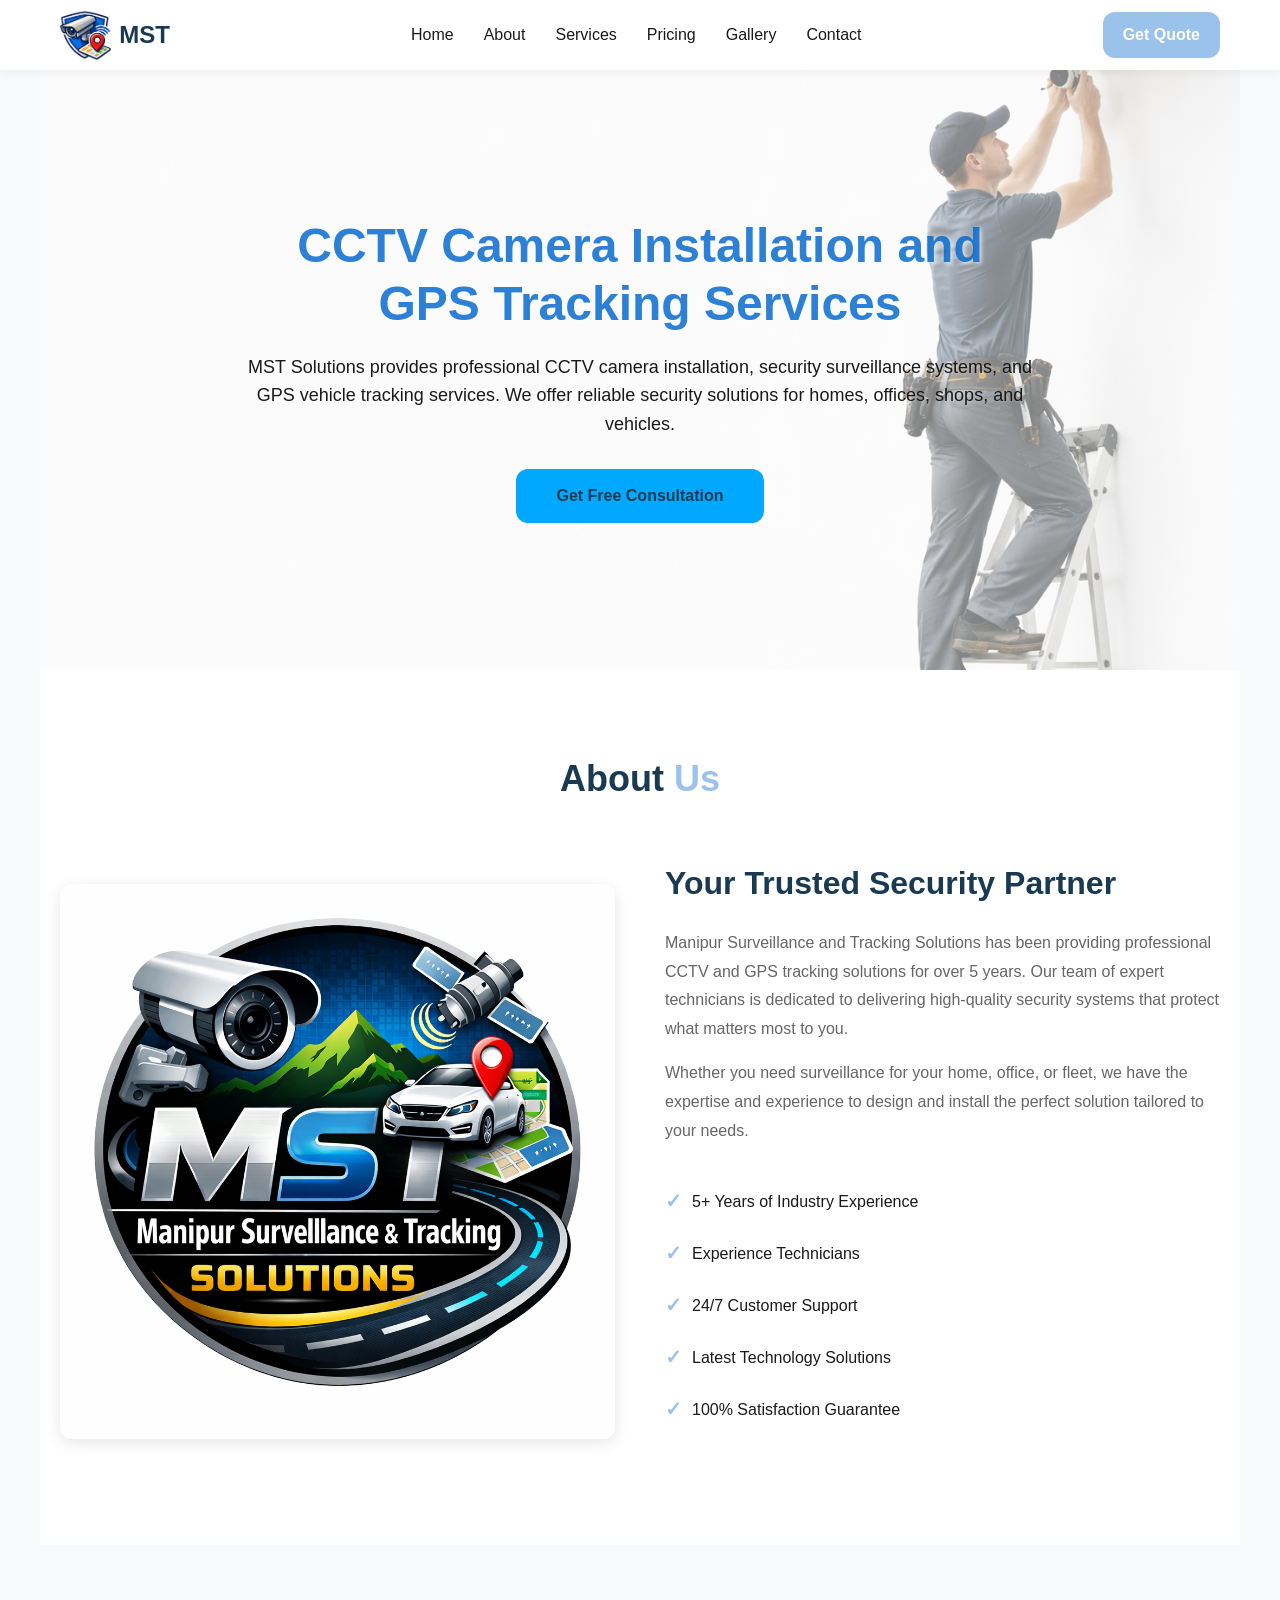
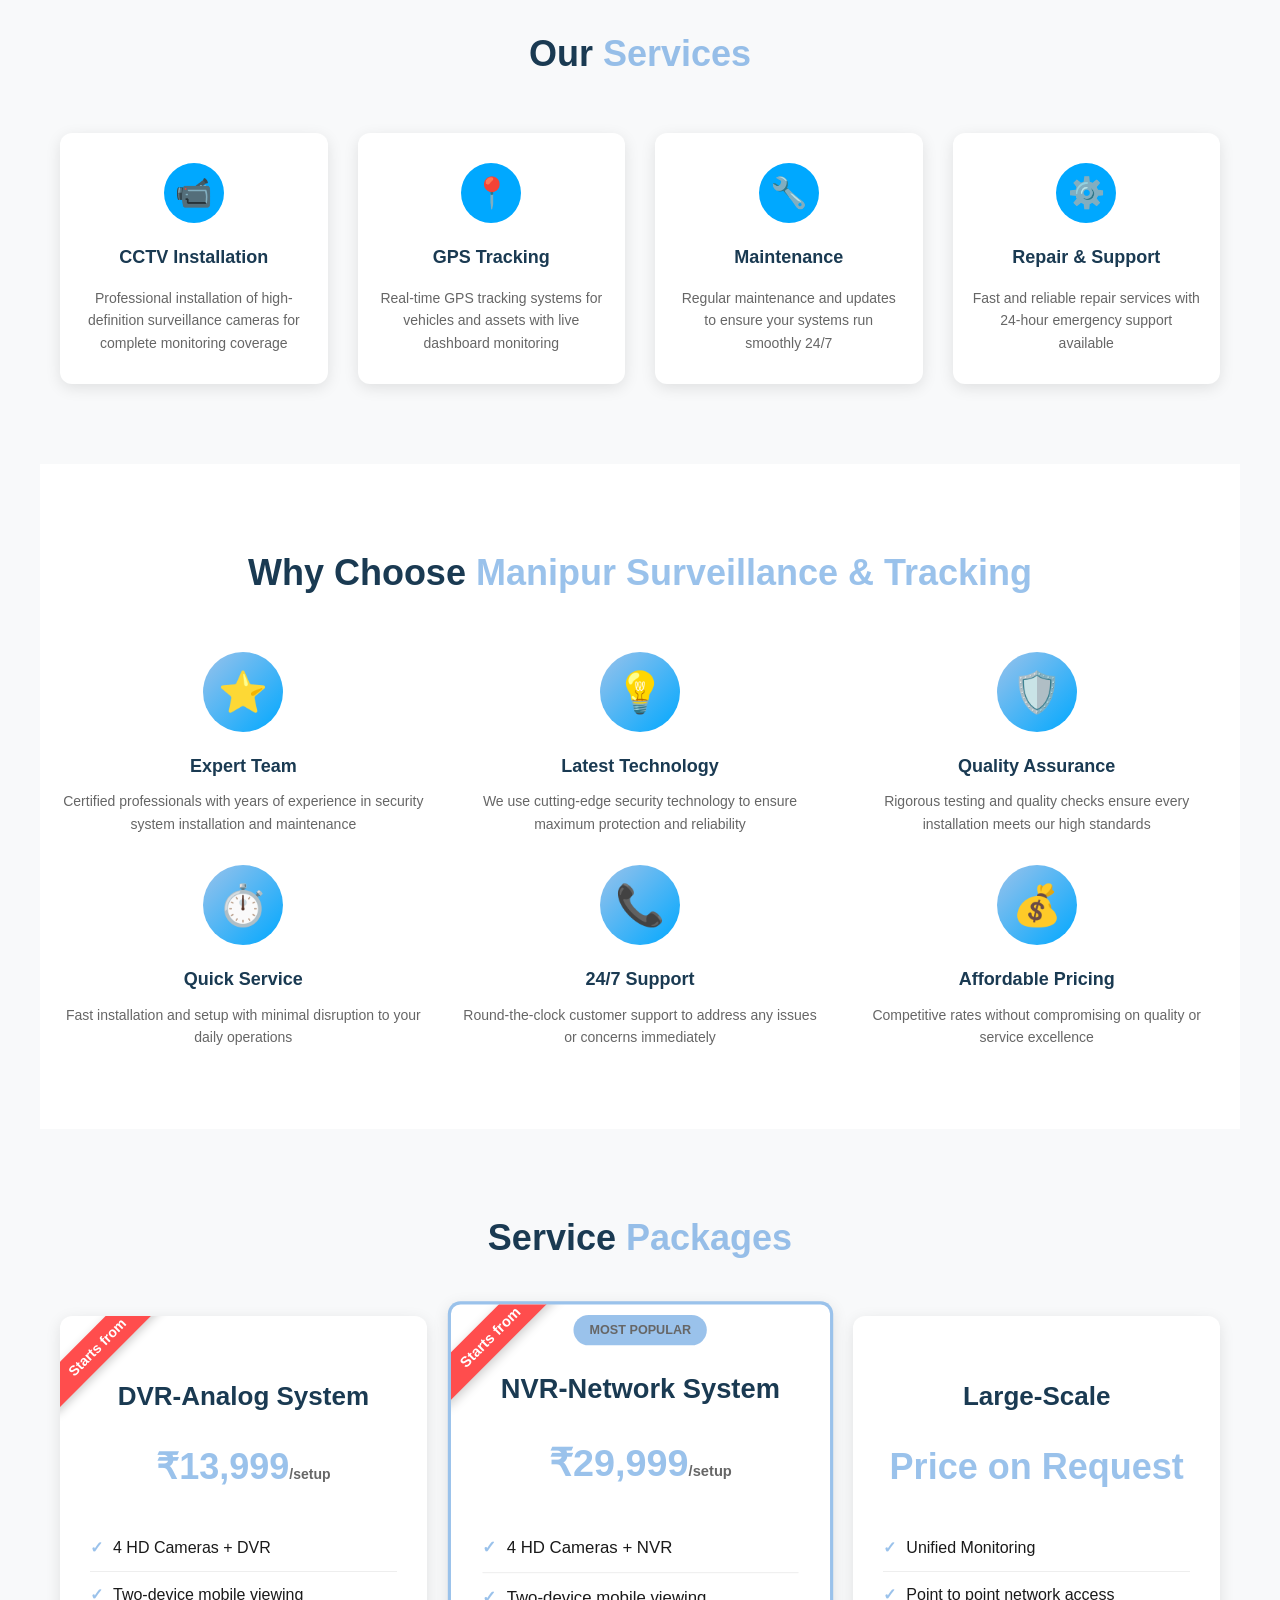
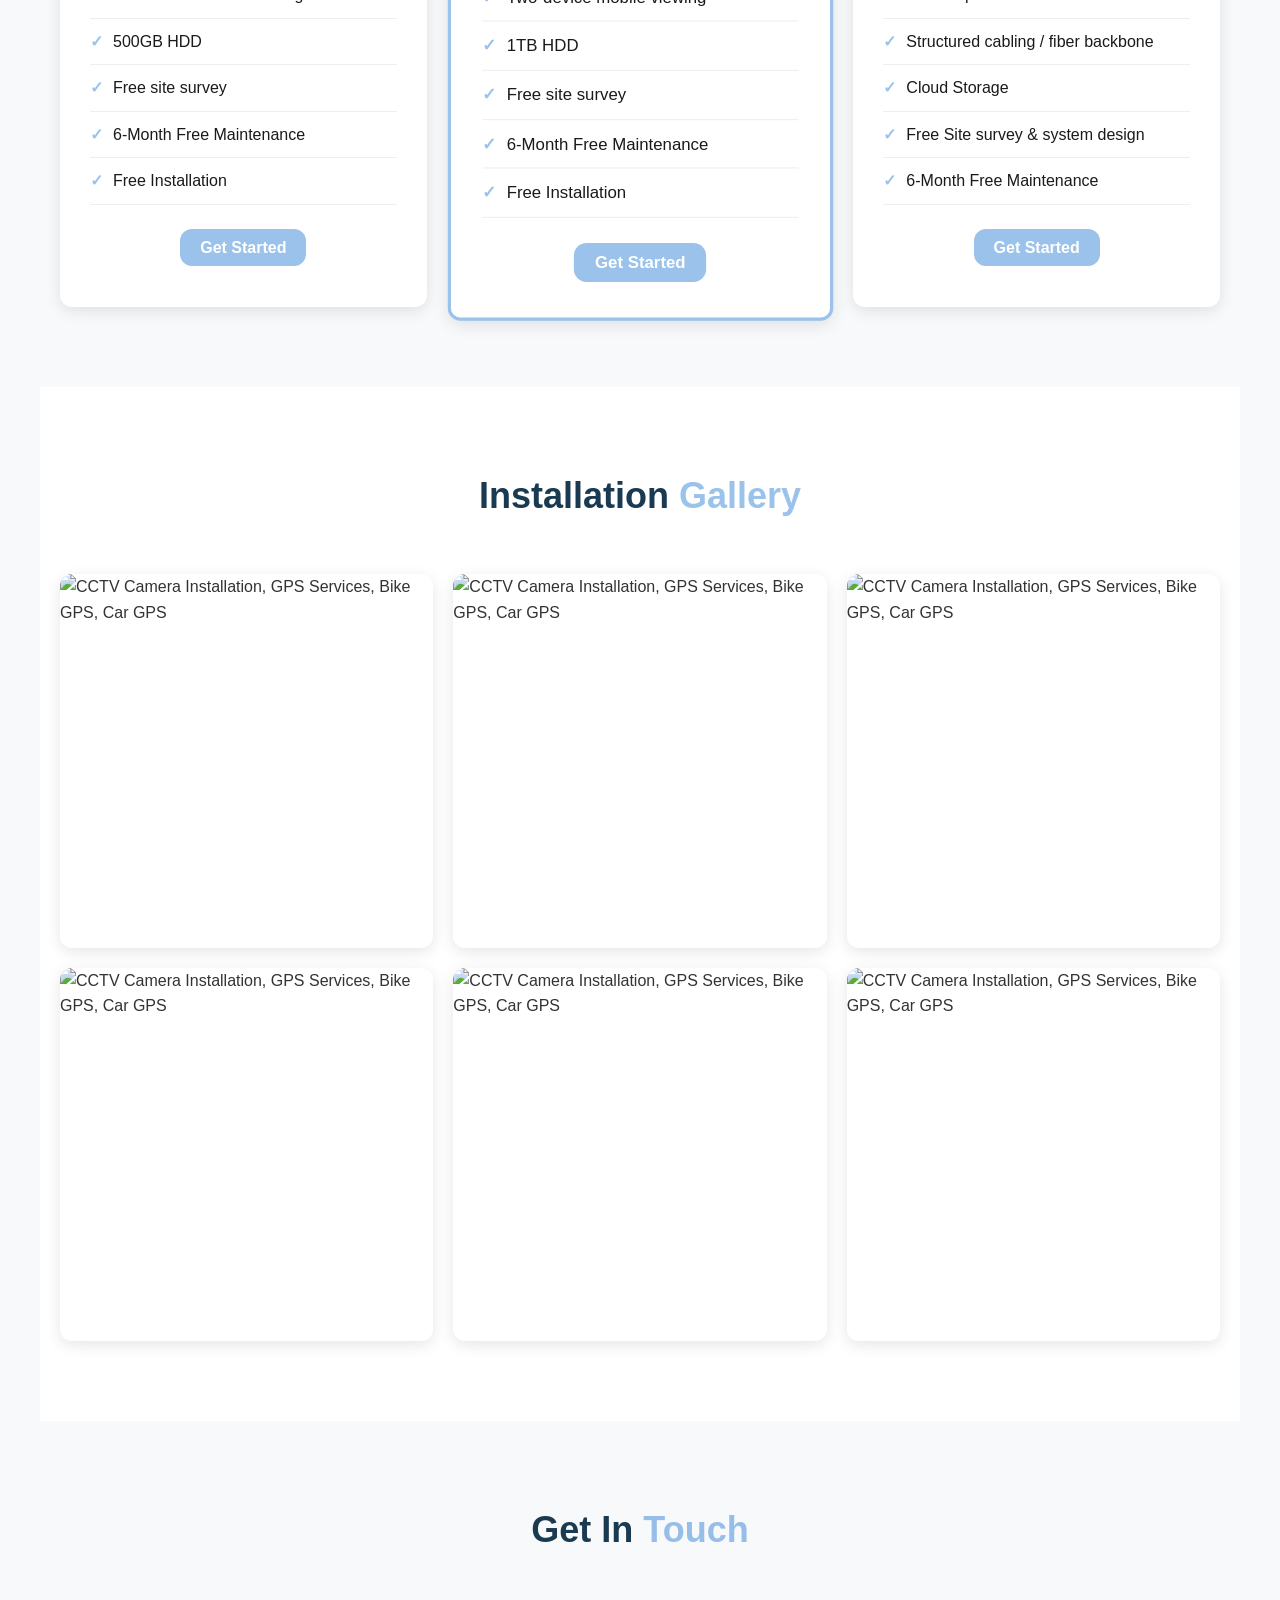
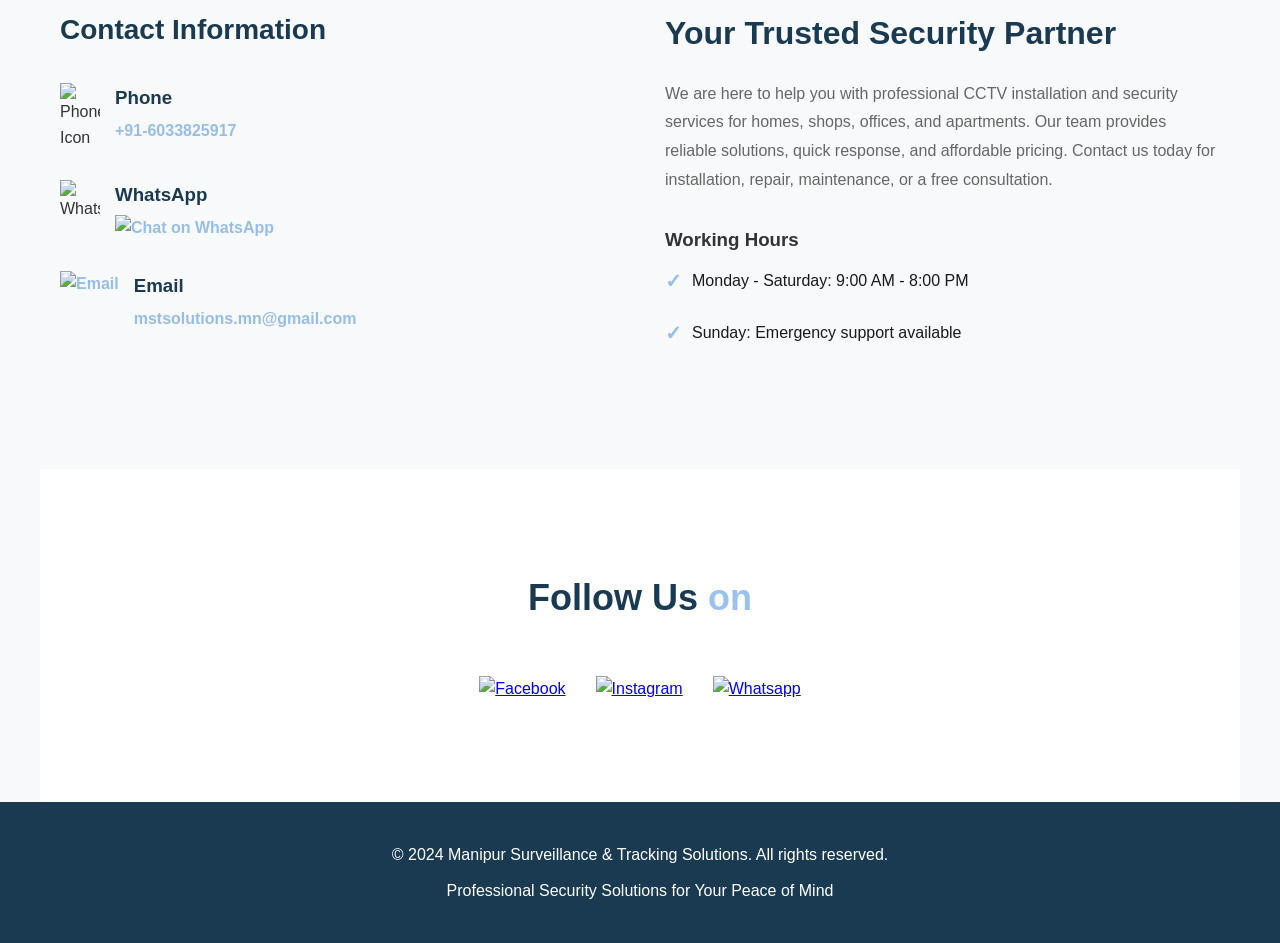
==== index.html @ 267d7fcc "Update index.html" ====
<!DOCTYPE html>
<html lang="en">
<head>
  <meta charset="UTF-8">
  <meta name="viewport" content="width=device-width, initial-scale=1.0">
  <title>Manipur Surveillance & Tracking Solution in Manipur | MST Solutions in Manipur </title>
  <link rel="icon" type="image/png" href="images/icon.png">
  <meta name="description" content=" Manipur Surveillance & Tracking Solutions provides professional CCTV camera installation and GPS tracking system services for homes and businesses in Imphal, Manipur. Fast and affordable IT support">
  <meta name="keywords" content="CCTV installation in Imphal, Manipur, GPS tracker installation in Imphal, Manipur, security systems, surveillance, Manipur CCTV, Manipur GPS, Security solutions in Manipur, Home security in Manipur">
  <meta name="google-site-verification" content="tpz3jNywgcL2aHV97crWifQn6H3HKtGdB_2KCPZnwrM" />
  <link rel="stylesheet" href="css/styles.css">
</head>
<body>

  <!-- HEADER & NAVIGATION -->
  <header>
    <nav>
      <a href="#hero" class="logo">
        <img src="images/icon.png" alt="CCTV Security Icon" class="title-icon">
        MST
      </a>
      <ul class="nav-links" id="navLinks">
        <li><a href="#hero">Home</a></li>
        <li><a href="#about">About</a></li>
        <li><a href="#services">Services</a></li>
        <li><a href="#pricing">Pricing</a></li>
        <li><a href="#gallery">Gallery</a></li>
        <li><a href="#contact">Contact</a></li>       
      </ul>
      <a href="#contact" class="cta-button">Get Quote</a>
      <div class="hamburger" id="hamburger">
        <span></span>
        <span></span>
        <span></span>
      </div>
    </nav>
  </header>

  <!-- HERO SECTION -->
  <section id="hero">
    <div class="hero-content">
      <h1>CCTV Camera Installation and GPS Tracking Services</h1>
      <p>MST Solutions provides professional CCTV camera installation,
security surveillance systems, and GPS vehicle tracking services.
We offer reliable security solutions for homes, offices, shops,
and vehicles.</p>
      <div class="hero-buttons">
        <a href="#contact" class="btn-primary">Get Free Consultation</a>
      </div>
    </div>
  </section>

  <!-- ABOUT SECTION -->
  <section id="about">
    <h2 class="section-title">About <span>Us</span></h2>
    <div class="about-grid">
      <img src="images/about.png" alt="CCTV Installation | GPS services">
      <div class="about-text">
        <h2>Your Trusted Security Partner</h2>
        <p>Manipur Surveillance and Tracking Solutions has been providing professional CCTV and GPS tracking solutions for over 5 years. Our team of expert technicians is dedicated to delivering high-quality security systems that protect what matters most to you.</p>
        <p>Whether you need surveillance for your home, office, or fleet, we have the expertise and experience to design and install the perfect solution tailored to your needs.</p>
        <ul class="about-list">
          <li>5+ Years of Industry Experience</li>
          <li>Experience Technicians</li>
          <li>24/7 Customer Support</li>
          <li>Latest Technology Solutions</li>
          <li>100% Satisfaction Guarantee</li>
        </ul>
      </div>
    </div>
  </section>

  <!-- SERVICES SECTION -->
  <section id="services">
    <h2 class="section-title">Our <span>Services</span></h2>
    <div class="services-grid">
      <div class="service-card fade-in">
        <div class="service-icon">📹</div>
        <h3>CCTV Installation</h3>
        <p>Professional installation of high-definition surveillance cameras for complete monitoring coverage</p>
      </div>
      <div class="service-card fade-in">
        <div class="service-icon">📍</div>
        <h3>GPS Tracking</h3>
        <p>Real-time GPS tracking systems for vehicles and assets with live dashboard monitoring</p>
      </div>
      <div class="service-card fade-in">
        <div class="service-icon">🔧</div>
        <h3>Maintenance</h3>
        <p>Regular maintenance and updates to ensure your systems run smoothly 24/7</p>
      </div>
      <div class="service-card fade-in">
        <div class="service-icon">⚙️</div>
        <h3>Repair & Support</h3>
        <p>Fast and reliable repair services with 24-hour emergency support available</p>
      </div>
    </div>
  </section>

  <!-- WHY CHOOSE US SECTION -->
  <section id="why-choose">
    <h2 class="section-title">Why Choose <span>Manipur Surveillance & Tracking</span></h2>
    <div class="features-grid">
      <div class="feature-item">
        <div class="feature-icon">⭐</div>
        <h3>Expert Team</h3>
        <p>Certified professionals with years of experience in security system installation and maintenance</p>
      </div>
      <div class="feature-item">
        <div class="feature-icon">💡</div>
        <h3>Latest Technology</h3>
        <p>We use cutting-edge security technology to ensure maximum protection and reliability</p>
      </div>
      <div class="feature-item">
        <div class="feature-icon">🛡️</div>
        <h3>Quality Assurance</h3>
        <p>Rigorous testing and quality checks ensure every installation meets our high standards</p>
      </div>
      <div class="feature-item">
        <div class="feature-icon">⏱️</div>
        <h3>Quick Service</h3>
        <p>Fast installation and setup with minimal disruption to your daily operations</p>
      </div>
      <div class="feature-item">
        <div class="feature-icon">📞</div>
        <h3>24/7 Support</h3>
        <p>Round-the-clock customer support to address any issues or concerns immediately</p>
      </div>
      <div class="feature-item">
        <div class="feature-icon">💰</div>
        <h3>Affordable Pricing</h3>
        <p>Competitive rates without compromising on quality or service excellence</p>
      </div>
    </div>
  </section>

  <!-- PRICING SECTION -->
  <section id="pricing">
    <h2 class="section-title">Service <span>Packages</span></h2>
    <div class="pricing-grid">
      
      <div class="pricing-card">
        <div class="pricing-ribbon">Starts from</div>
        <h3>DVR-Analog System</h3>
        <div class="price">₹13,999<small>/setup</small></div>
        <ul class="pricing-features">
          <li>4 HD Cameras + DVR</li>
          <li>Two-device mobile viewing</li>         
          <li>500GB HDD</li>
          <li>Free site survey</li>
          <li>6-Month Free Maintenance</li>
          <li>Free Installation</li>
        </ul>
        <a href="#contact" class="cta-button">Get Started</a>
      </div>
      <div class="pricing-card featured">
        <div class="pricing-ribbon">Starts from</div>
        <div class="pricing-badge">MOST POPULAR</div>
        <h3>NVR-Network System</h3>        
        <div class="price">₹29,999<small>/setup</small></div>
        <ul class="pricing-features">
          <li>4 HD Cameras + NVR</li>
          <li>Two-device mobile viewing</li>
          <!-- <li>Audio supported</li> -->
          <li>1TB HDD</li>
          <li>Free site survey</li>
          <li>6-Month Free Maintenance</li>
          <li>Free Installation</li>
        </ul>
        <a href="#contact" class="cta-button">Get Started</a>
      </div>
      <div class="pricing-card">
        <h3>Large-Scale</h3>
        <div class="price">Price on Request</div>
        <ul class="pricing-features">
          <li>Unified Monitoring</li>
          <li>Point to point network access</li>
          <li>Structured cabling / fiber backbone</li>
          <li>Cloud Storage</li>
          <li>Free Site survey & system design</li>
          <li>6-Month Free Maintenance</li>
        </ul>
        <a href="#contact" class="cta-button">Get Started</a>
      </div>
    </div>
  </section>

  <!-- GALLERY SECTION -->
   <section id="gallery">
  <h2 class="section-title">Installation <span>Gallery</span></h2>

  <div class="gallery-grid" id="galleryGrid"></div>

</section>

  <!-- <section id="gallery">
    <h2 class="section-title">Installation <span>Gallery</span></h2>
    <div class="gallery-grid">
      <div class="gallery-item">
        <img id="randomImage" alt="CCTV Installation">
        <div class="gallery-overlay">CCTV Setup</div>
      </div> -->

      <!-- <div class="gallery-item">
        <img src="https://drive.google.com/thumbnail?id=1pG8QChhxIkMUXYF3ZOSVx7C3EWxMxW1d&sz=w1000" alt="CCTV Installation">
        <div class="gallery-overlay">CCTV Setup</div>
      </div> -->
       <!-- <div class="gallery-item">
        <img src="https://images.unsplash.com/photo-1488149274405-c8bb046ae2ad?w=400&h=400&fit=crop" alt="Professional Installation">
        <div class="gallery-overlay">Professional Service</div>
      </div>
      <div class="gallery-item">
        <img src="https://images.unsplash.com/photo-1517694712202-14dd9538aa97?w=400&h=400&fit=crop" alt="GPS Tracking">
        <div class="gallery-overlay">GPS Tracking</div>
      </div>
      <div class="gallery-item">
        <img src="https://images.unsplash.com/photo-1550258987-920a2eae7d1f?w=400&h=400&fit=crop" alt="Camera Installation">
        <div class="gallery-overlay">Camera Install</div>
      </div>
      <div class="gallery-item">
        <img src="https://images.unsplash.com/photo-1497215842964-e6b87f3f33fa?w=400&h=400&fit=crop" alt="Control Room">
        <div class="gallery-overlay">Monitoring Center</div>
      </div>
      <div class="gallery-item">
        <img src="https://images.unsplash.com/photo-1519389950473-47ba0277781c?w=400&h=400&fit=crop" alt="Technical Support">
        <div class="gallery-overlay">Technical Support</div>
      </div> -->
    </div>
  </section>

  <!-- CONTACT SECTION -->
  <section id="contact">
    <h2 class="section-title">Get In <span>Touch</span></h2>
    <div class="contact-container">
      <div class="contact-info">
        <h2>Contact Information</h2>
        
        <div class="contact-method">
          <!-- <div class="contact-icon"></div> -->
          <img src="https://cdn-icons-png.flaticon.com/512/597/597177.png" alt="Phone Icon" width="40">
          <div>
            <h3>Phone</h3>
            <a href="tel:+919612913460">+91-6033825917</a>
          </div>
        </div>

        <div class="contact-method">
          <img src="https://cdn-icons-png.flaticon.com/512/733/733585.png" 
       alt="WhatsApp" width="40">
          <div>
            <h3>WhatsApp</h3>
            <a href="https://wa.me/916033825917" target="_blank">
            <img src="https://api.qrserver.com/v1/create-qr-code/?size=100x100&data=https://wa.me/916033825917" 
                 alt="Chat on WhatsApp"> 
          </a>
        </div>
        </div>

        <div class="contact-method">
          <a href="mailto:mstsolutions.mn@gmail.com"><img src="https://cdn-icons-png.flaticon.com/512/561/561188.png" 
       alt="Email" width="40"></a>
          <div>
            <h3>Email</h3>
            <a href="mailto:mstsolutions.mn@gmail.com">mstsolutions.mn@gmail.com</a>
          </div>
        </div> 
      </div>
      <div class="about-text">
        <h2>Your Trusted Security Partner</h2>
        <p> We are here to help you with professional CCTV installation and security services for homes, shops, offices, and apartments. Our team provides reliable solutions, quick response, and affordable pricing.
      Contact us today for installation, repair, maintenance, or a free consultation.</p>
        <ul class="about-list"> <h3>Working Hours</h3>
          <li>Monday - Saturday: 9:00 AM - 8:00 PM</li>
          <li>Sunday: Emergency support available</li>
        </ul>
      </div>
    </div> 
  </section>
  <section id="social" >
    <h2 class="section-title">Follow Us <span>on</span></h2>
    <div class="social-links">
      <a href="https://www.facebook.com/profile.php?id=61588408703294" target="_blank"><img src="https://cdn-icons-png.flaticon.com/512/733/733547.png" alt="Facebook" width="40"></a>
      <a href="https://www.instagram.com/yourprofile" target="_blank"><img src="https://cdn-icons-png.flaticon.com/512/733/733558.png" alt="Instagram" width="40"></a>
      <a href="https://chat.whatsapp.com/L3zt3J16qDAChy1rPGByoe" target="_blank"><img src="https://cdn-icons-png.flaticon.com/512/733/733585.png" alt="Whatsapp" width="40"></a>
      
    </div>
  </section>

  <!-- MOBILE CTA BUTTONS -->
  <div class="mobile-cta">
    <a href="tel:+919612913460" class="call-btn"><img src="https://cdn-icons-png.flaticon.com/512/597/597177.png
"alt="Call" width="40"></a>
    <a href="https://wa.me/919612913460?text=Hello%20SecureTech" target="_blank" class="whatsapp-btn"><img src="https://cdn-icons-png.flaticon.com/512/733/733585.png" 
       alt="WhatsApp" width="40"></a>
  </div>

  <!-- FOOTER -->
  <footer>
    <p>&copy; 2024 Manipur Surveillance & Tracking Solutions. All rights reserved.</p>
    <p>Professional Security Solutions for Your Peace of Mind</p>
  </footer>

  <!-- JAVASCRIPT -->
  <script src="js/script.js"></script>

</body>
</html>
---- css/styles.css ----
* {
      margin: 0;
      padding: 0;
      box-sizing: border-box;
    }

    html {
      scroll-behavior: smooth;
    }

    body {
      font-family: 'Segoe UI', Tahoma, Geneva, Verdana, sans-serif;
      line-height: 1.6;
      color: #333;
      background-color: #f8f9fa;
    }

    :root {
      --primary-color: #1a3a52;
      --secondary-color: #0066cc65;
      --accent-color: #00a8ff;
      --text-dark: #1a1a1a;
      --text-light: #666;
      --bg-light: #f8f9fa;
      --bg-white: #ffffff;
      --border-radius: 12px;
      --box-shadow: 0 4px 15px rgba(0, 0, 0, 0.1);
      --box-shadow-hover: 0 8px 25px rgba(0, 102, 204, 0.15);
    }

    /* HEADER & NAVIGATION */
    header {
      background-color: var(--bg-white);
      box-shadow: 0 2px 10px rgba(0, 0, 0, 0.05);
      position: sticky;
      top: 0;
      z-index: 1000;
    }

    nav {
      max-width: 1200px;
      margin: 0 auto;
      padding: 0 20px;
      display: flex;
      justify-content: space-between;
      align-items: center;
      height: 70px;
    }

    .logo {
      font-size: 24px;
      font-weight: bold;
      color: var(--primary-color);
      text-decoration: none;
      display: flex;
      align-items: center;
      gap: 8px;
    }

    .logo svg {
      width: 30px;
      height: 30px;
      fill: var(--secondary-color);
    }

    .nav-links {
      display: flex;
      list-style: none;
      gap: 30px;
    }

    .nav-links a {
      text-decoration: none;
      color: var(--text-dark);
      font-weight: 500;
      transition: color 0.3s ease;
    }

    .nav-links a:hover {
      color: var(--secondary-color);
    }

    .hamburger {
      display: none;
      flex-direction: column;
      cursor: pointer;
      gap: 6px;
    }

    .hamburger span {
      width: 25px;
      height: 3px;
      background-color: var(--primary-color);
      border-radius: 2px;
      transition: all 0.3s ease;
    }

    .hamburger.active span:nth-child(1) {
      transform: rotate(45deg) translate(10px, 10px);
    }

    .hamburger.active span:nth-child(2) {
      opacity: 0;
    }

    .hamburger.active span:nth-child(3) {
      transform: rotate(-45deg) translate(8px, -8px);
    }

    .cta-button {
      background-color: var(--secondary-color);
      color: white;
      padding: 10px 20px;
      border-radius: var(--border-radius);
      text-decoration: none;
      font-weight: 600;
      transition: background-color 0.3s ease;
      border: none;
      cursor: pointer;
    }

    .cta-button:hover {
      background-color: #0052a3;
    }

    /* RESPONSIVE NAV */
    @media (max-width: 768px) {
      .hamburger {
        display: flex;
      }

      .nav-links {
        display: none;
        position: absolute;
        top: 70px;
        left: 0;
        right: 0;
        flex-direction: column;
        background-color: var(--bg-white);
        padding: 20px;
        gap: 15px;
        box-shadow: var(--box-shadow);
      }

      .nav-links.active {
        display: flex;
      }

      .cta-button {
        display: none;
      }
    }

    /* HERO SECTION */
    #hero {
      position: relative; /* so overlay can be absolutely positioned */
      background-image: url('../images/BG5.png');
      background-size: 100% auto;
      background-position: center top;
      background-repeat: no-repeat;
      background-attachment: fixed;
      color: #0fa4af;
      padding: 100px 20px;
      text-align: center;
      min-height: 600px;
      display: flex;
      align-items: center;
      justify-content: center;
      /* apply a full-frame mask (uniform coverage) instead of radial */
      /* mask-image: linear-gradient(to right, rgba(0,0,0,1) 0%, rgba(0,0,0,1) 100%);
      -webkit-mask-image: linear-gradient(to right, rgba(0,0,0,1) 0%, rgba(0,0,0,1) 100%);
      mask-mode: alpha;
      mask-size: 100% 100%; */
      /* -webkit-mask-size: 100% 100%; */
    }

    /* overlay to tint background white */
    #hero::before {
      content: "";
      position: absolute;
      top: 0;
      left: 0;
      right: 0;
      bottom: 0;
      background-color: rgba(255,255,255,0.5); /* semi-transparent white */
      pointer-events: none;
      z-index: 1;
    }

    /* ensure hero content appears above overlay */
    #hero > * {
      position: relative;
      z-index: 2;
    }

    .hero-content {
      max-width: 800px;
      margin: 0 auto;
    }

    .hero-content h1 {
      font-size: 48px;
      margin-bottom: 20px;
      font-weight: 800;
      line-height: 1.2;
      /* color: #0fa4af; */
      /* text-shadow: 1px 1px 3px rgba(0,0,0,0.3); */
      color:  #0066ccd3;;
      text-shadow: 2px 2px 4px rgba(255, 255, 255, 0.7); /* Adds a black shadow */
    }

    .hero-content p {
      font-size: 18px;
      margin-bottom: 30px;
      opacity: 0.95;
      color: #0f0f0f;
      text-shadow: 1px 1px 3px rgba(255, 255, 255, 0.3);
    }

    .hero-buttons {
      display: flex;
      gap: 15px;
      justify-content: center;
      flex-wrap: wrap;
    }

    .btn-primary {
      background-color: var(--accent-color);
      color: var(--primary-color);
      padding: 14px 40px;
      border-radius: var(--border-radius);
      text-decoration: none;
      font-weight: 700;
      border: none;
      cursor: pointer;
      font-size: 16px;
      transition: transform 0.3s ease, box-shadow 0.3s ease;
    }

    .btn-primary:hover {
      transform: translateY(-3px);
      box-shadow: 0 8px 20px rgba(0, 168, 255, 0.3);
    }

    .btn-secondary {
      background-color: transparent;
      color: white;
      padding: 14px 40px;
      border-radius: var(--border-radius);
      text-decoration: none;
      font-weight: 700;
      border: 2px solid white;
      cursor: pointer;
      font-size: 16px;
      transition: all 0.3s ease;
    }

    .btn-secondary:hover {
      background-color: white;
      color: var(--primary-color);
    }

    @media (max-width: 768px) {
      .hero-content h1 {
        font-size: 36px;
      }

      .hero-content p {
        font-size: 16px;
      }

      #hero {
        padding: 60px 20px;
        min-height: 400px;
      }
    }

    /* small phones and very narrow screens */
    @media (max-width: 480px) {
      #hero {
        /* swap to simpler mobile image or solid color */
        background-image: url('../images/BG2.png');
        background-size: cover;
        background-position: center center;
        background-attachment: scroll;
        min-height: 50vh;
      }

      /* optionally reduce overlay opacity on mobile */
      #hero::before {
        background-color: rgba(255,255,255,0.7);
      }

      .hero-content h1 {
        font-size: 28px;
      }

      .hero-content p {
        font-size: 14px;
      }
    }

    /* SECTION STYLES */
    section {
      padding: 80px 20px;
      max-width: 1200px;
      margin: 0 auto;
    }

    .section-title {
      text-align: center;
      font-size: 36px;
      color: var(--primary-color);
      margin-bottom: 50px;
      font-weight: 800;
    }

    .section-title span {
      color: var(--secondary-color);
    }

    /* ABOUT SECTION */
    #about {
      background-color: var(--bg-white);
    }

    .about-grid {
      display: grid;
      grid-template-columns: 1fr 1fr;
      gap: 50px;
      align-items: center;
    }

    .about-grid img {
      width: 100%;
      border-radius: var(--border-radius);
      box-shadow: var(--box-shadow);
    }

    .about-text h2 {
      font-size: 32px;
      color: var(--primary-color);
      margin-bottom: 20px;
    }

    .about-text p {
      color: var(--text-light);
      margin-bottom: 15px;
      line-height: 1.8;
    }

    .about-list {
      list-style: none;
      margin: 30px 0;
    }

    .about-list li {
      padding: 10px 0;
      color: var(--text-dark);
      display: flex;
      align-items: center;
      gap: 10px;
    }

    .about-list li:before {
      content: "✓";
      color: var(--secondary-color);
      font-weight: bold;
      font-size: 20px;
    }

    @media (max-width: 768px) {
      .about-grid {
        grid-template-columns: 1fr;
        gap: 30px;
      }
    }

    /* SERVICES SECTION */
    #services {
      background-color: var(--bg-light);
    }

    .services-grid {
      display: grid;
      grid-template-columns: repeat(4, 1fr);
      gap: 30px;
    }

    .service-card {
      background-color: var(--bg-white);
      padding: 30px 20px;
      border-radius: var(--border-radius);
      text-align: center;
      box-shadow: var(--box-shadow);
      transition: all 0.3s ease;
      cursor: pointer;
    }

    .service-card:hover {
      transform: translateY(-10px);
      box-shadow: var(--box-shadow-hover);
      border-top: 4px solid var(--secondary-color);
    }

    .service-icon {
      width: 60px;
      height: 60px;
      background-color: var(--accent-color);
      border-radius: 50%;
      display: flex;
      align-items: center;
      justify-content: center;
      margin: 0 auto 20px;
      color: white;
      font-size: 30px;
    }

    .service-card h3 {
      color: var(--primary-color);
      margin-bottom: 15px;
      font-size: 18px;
    }

    .service-card p {
      color: var(--text-light);
      font-size: 14px;
    }

    @media (max-width: 1024px) {
      .services-grid {
        grid-template-columns: repeat(2, 1fr);
      }
    }

    @media (max-width: 768px) {
      .services-grid {
        grid-template-columns: 1fr;
      }
    }

    /* WHY CHOOSE US SECTION */
    #why-choose {
      background-color: var(--bg-white);
    }

    .features-grid {
      display: grid;
      grid-template-columns: repeat(3, 1fr);
      gap: 30px;
    }

    .feature-item {
      text-align: center;
    }

    .feature-icon {
      width: 80px;
      height: 80px;
      background: linear-gradient(135deg, var(--secondary-color), var(--accent-color));
      border-radius: 50%;
      display: flex;
      align-items: center;
      justify-content: center;
      margin: 0 auto 20px;
      color: white;
      font-size: 40px;
    }

    .feature-item h3 {
      color: var(--primary-color);
      margin-bottom: 10px;
      font-size: 18px;
    }

    .feature-item p {
      color: var(--text-light);
      font-size: 14px;
      line-height: 1.6;
    }

    @media (max-width: 768px) {
      .features-grid {
        grid-template-columns: 1fr;
      }
    }

    /* PRICING SECTION */
    #pricing {
      background-color: var(--bg-light);
    }

    .pricing-grid {
      display: grid;
      grid-template-columns: repeat(3, 1fr);
      gap: 30px;
    }

    .pricing-card {
      background-color: var(--bg-white);
      padding: 40px 30px;
      border-radius: var(--border-radius);
      box-shadow: var(--box-shadow);
      text-align: center;
      transition: all 0.3s ease;
      position: relative;
      overflow: hidden;
    }
    /* .card{
      width: 260px;
      padding: 30px 20px;
      background: #f5f5f5;
      border-radius: 12px;
      position: relative;
      overflow: hidden;
      text-align: center;
      font-family: Arial, sans-serif;
    } */

    .pricing-ribbon {
      position: absolute;
      top: 15px;
      left: -40px;
      background: #ff4d4d;
      color: #fff;
      padding: 5px 40px;
      font-size: 14px;
      transform: rotate(-45deg);
      font-weight: bold;
      box-shadow: 0 3px 10px rgba(0,0,0,0.2);
    }


    .pricing-card.featured {
      border: 3px solid var(--secondary-color);
      transform: scale(1.05);
    }

    .pricing-card:hover {
      box-shadow: var(--box-shadow-hover);
    }

    .pricing-badge {
      position: absolute;
      top: 10px;
      left: 50%;
      transform: translateX(-50%);
      background-color: var(--secondary-color);
      color: var(--text-light);
      padding: 5px 15px;
      border-radius: 20px;
      font-size: 12px;
      font-weight: bold;
    }

    .pricing-card h3 {
      color: var(--primary-color);
      font-size: 26px;
      margin: 20px 0 10px 0;
    }

    .pricing-card .price {
      font-size: 36px;
      color: var(--secondary-color);
      font-weight: bold;
      margin: 20px 0;
    }

    .pricing-card .price small {
      font-size: 14px;
      color: var(--text-light);
    }

    .pricing-features {
      list-style: none;
      margin: 30px 0;
      text-align: left;
    }

    .pricing-features li {
      padding: 10px 0;
      color: var(--text-dark);
      border-bottom: 1px solid #eee;
      display: flex;
      align-items: center;
      gap: 10px;
    }

    .pricing-features li:before {
      content: "✓";
      color: var(--secondary-color);
      font-weight: bold;
    }

    .pricing-card .cta-button {
      width: 100%;
      margin-top: 20px;
    }

    @media (max-width: 1024px) {
      .pricing-grid {
        grid-template-columns: repeat(2, 1fr);
      }

      .pricing-card.featured {
        transform: scale(1);
      }
    }

    @media (max-width: 768px) {
      .pricing-grid {
        grid-template-columns: 1fr;
      }
    }

    /* GALLERY SECTION */
    #gallery {
      background-color: var(--bg-white);
    }

    .gallery-grid {
      display: grid;
      grid-template-columns: repeat(3, 1fr);
      gap: 20px;
    }

    .gallery-item {
      position: relative;
      overflow: hidden;
      border-radius: var(--border-radius);
      box-shadow: var(--box-shadow);
      aspect-ratio: 1;
    }

    .gallery-item img {
      width: 100%;
      height: 100%;
      object-fit: cover;
      transition: transform 0.3s ease;
    }

    .gallery-item:hover img {
      transform: scale(1.1);
    }

    .gallery-overlay {
      position: absolute;
      top: 0;
      left: 0;
      right: 0;
      bottom: 0;
      /* background-color: rgba(114, 122, 129, 0.8); */
      display: flex;
      align-items: center;
      justify-content: center;
      color: rgba(13, 11, 170, 0.781);
      font-weight: bold;
      opacity: 0;
      transition: opacity 0.3s ease;
    }

    .gallery-item:hover .gallery-overlay {
      opacity: 1;
    }

    @media (max-width: 768px) {
      .gallery-grid {
        grid-template-columns: repeat(2, 1fr);
      }
    }

    /* GEOLOCATION SECTION */
    #geolocation {
      background-color: var(--bg-light);
    }

    .geolocation-container {
      width: 100%;
      border-radius: var(--border-radius);
      overflow: hidden;
      box-shadow: var(--box-shadow);
    }

    /* CONTACT SECTION */
    #contact {
      background-color: var(--bg-light);
    }

    .contact-container {
      display: grid;
      grid-template-columns: 1fr 1fr;
      gap: 50px;
    }

    .contact-info h2 {
      color: var(--primary-color);
      font-size: 28px;
      margin-bottom: 30px;
    }

    .contact-method {
      margin-bottom: 30px;
      display: flex;
      align-items: flex-start;
      gap: 15px;
    }

    .contact-icon {
      width: 50px;
      height: 50px;
      background-color: var(--secondary-color);
      border-radius: 50%;
      display: flex;
      align-items: center;
      justify-content: center;
      color: white;
      font-size: 24px;
      flex-shrink: 0;
    }

    .contact-method h3 {
      color: var(--primary-color);
      margin-bottom: 5px;
    }

    .contact-method a {
      color: var(--secondary-color);
      text-decoration: none;
      font-weight: 600;
      transition: color 0.3s ease;
    }

    .contact-method a:hover {
      color: var(--primary-color);
    }

    .contact-method p {
      color: var(--text-light);
    }

    .contact-form {
      background-color: var(--bg-white);
      padding: 30px;
      border-radius: var(--border-radius);
      box-shadow: var(--box-shadow);
    }

    .contact-form h2 {
      color: var(--primary-color);
      font-size: 24px;
      margin-bottom: 20px;
    }

    .form-group {
      margin-bottom: 20px;
    }

    .form-group label {
      display: block;
      margin-bottom: 8px;
      color: var(--primary-color);
      font-weight: 600;
    }

    .form-group input,
    .form-group textarea {
      width: 100%;
      padding: 12px;
      border: 2px solid #ddd;
      border-radius: 6px;
      font-family: inherit;
      font-size: 14px;
      transition: border-color 0.3s ease;
    }

    .form-group input:focus,
    .form-group textarea:focus {
      outline: none;
      border-color: var(--secondary-color);
    }

    .form-group textarea {
      resize: vertical;
      min-height: 120px;
    }

    .form-group button {
      width: 100%;
      padding: 12px;
      background-color: var(--secondary-color);
      color: white;
      border: none;
      border-radius: 6px;
      font-weight: 700;
      cursor: pointer;
      font-size: 16px;
      transition: background-color 0.3s ease;
    }

    .form-group button:hover {
      background-color: #0052a3;
    }

    @media (max-width: 768px) {
      .contact-container {
        grid-template-columns: 1fr;
        gap: 30px;
      }
    }
    #social{
      background-color: var(--bg-white);
      padding: 100px 20px;
      text-align: center;
      min-height: auto;
      align-items: center;
      justify-content: center;
    }
    .social-links {
      display: flex;
      gap: 30px;
      justify-content: center;
      flex-wrap: wrap;
    }

    /* MOBILE CTA BUTTONS */
    .mobile-cta {
      display: none;
      position: fixed;
      bottom: 20px;
      left: 20px;
      right: 20px;
      z-index: 999;
      gap: 10px;
    }

    .mobile-cta a {
      flex: 1;
      padding: 12px;
      border-radius: 8px;
      text-decoration: none;
      font-weight: 700;
      text-align: center;
      transition: transform 0.3s ease;
    }

    .mobile-cta a:active {
      transform: scale(0.95);
    }

    .call-btn {
      background-color: var(--secondary-color);
      color: white;
    }

    .whatsapp-btn {
      background-color: var(--secondary-color);
      color: white;
    }

    @media (max-width: 768px) {
      .mobile-cta {
        display: flex;
      }

      body {
        padding-bottom: 80px;
      }
    }

    /* FOOTER */
    footer {
      background-color: var(--primary-color);
      color: white;
      text-align: center;
      padding: 30px 20px;
    }

    footer p {
      margin: 10px 0;
    }

    /* SMOOTH ANIMATIONS */
    @keyframes fadeIn {
      from {
        opacity: 0;
        transform: translateY(20px);
      }
      to {
        opacity: 1;
        transform: translateY(0);
      }
    }

    .fade-in {
      animation: fadeIn 0.6s ease-out;

    }
   .title-icon{
  width: clamp(50px,4vw,75px);
}
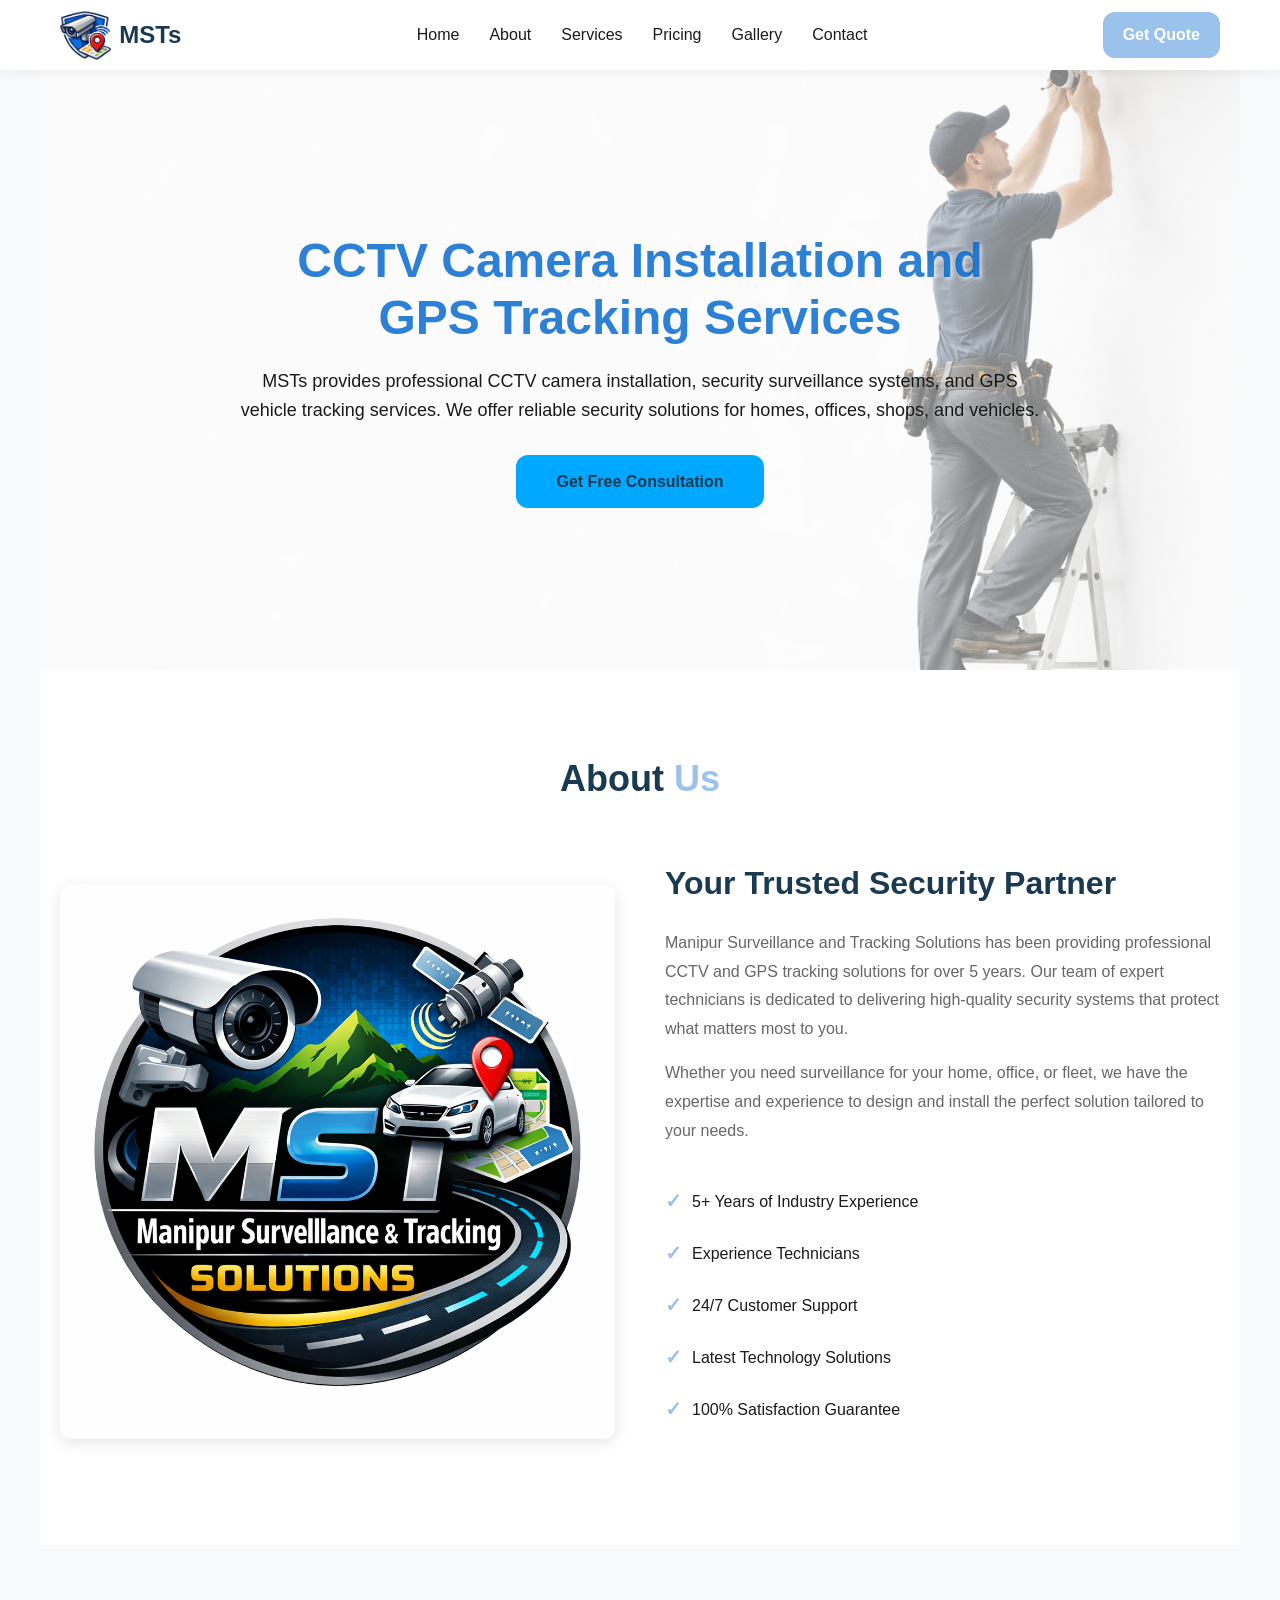
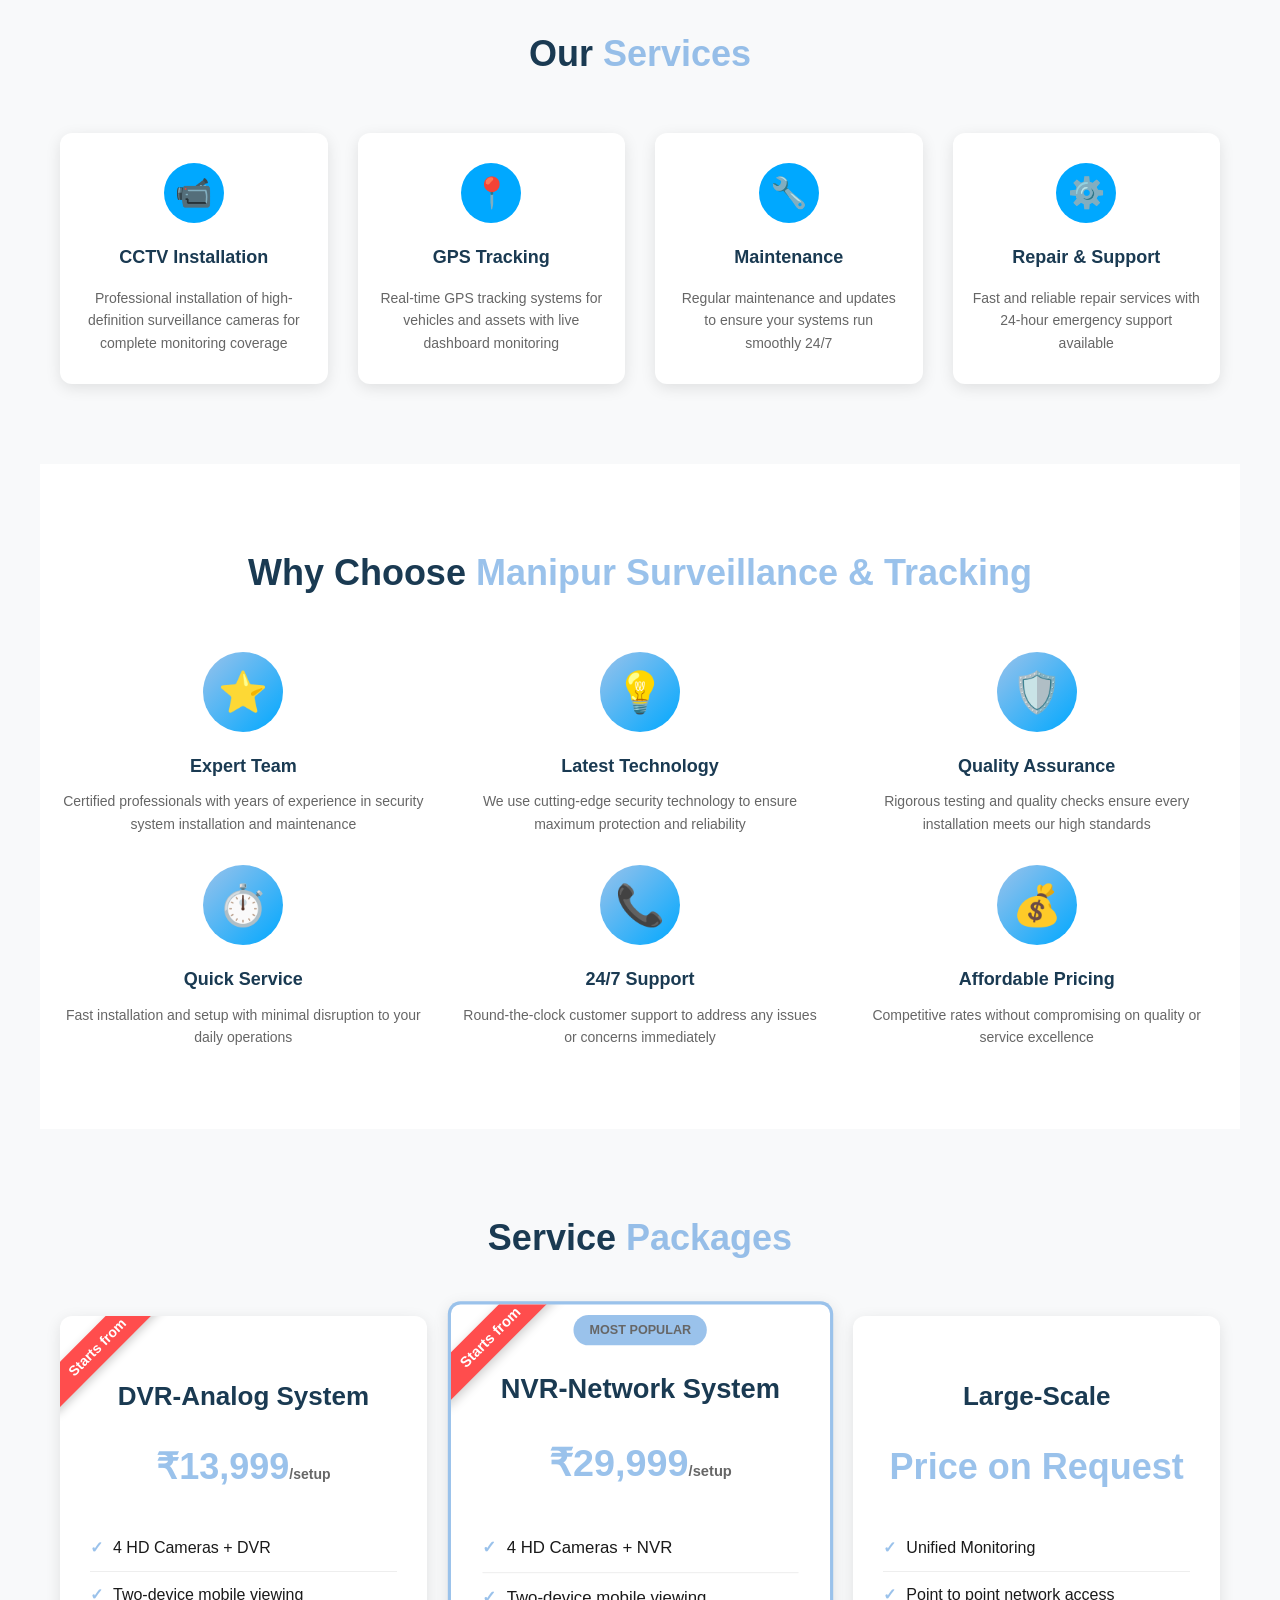
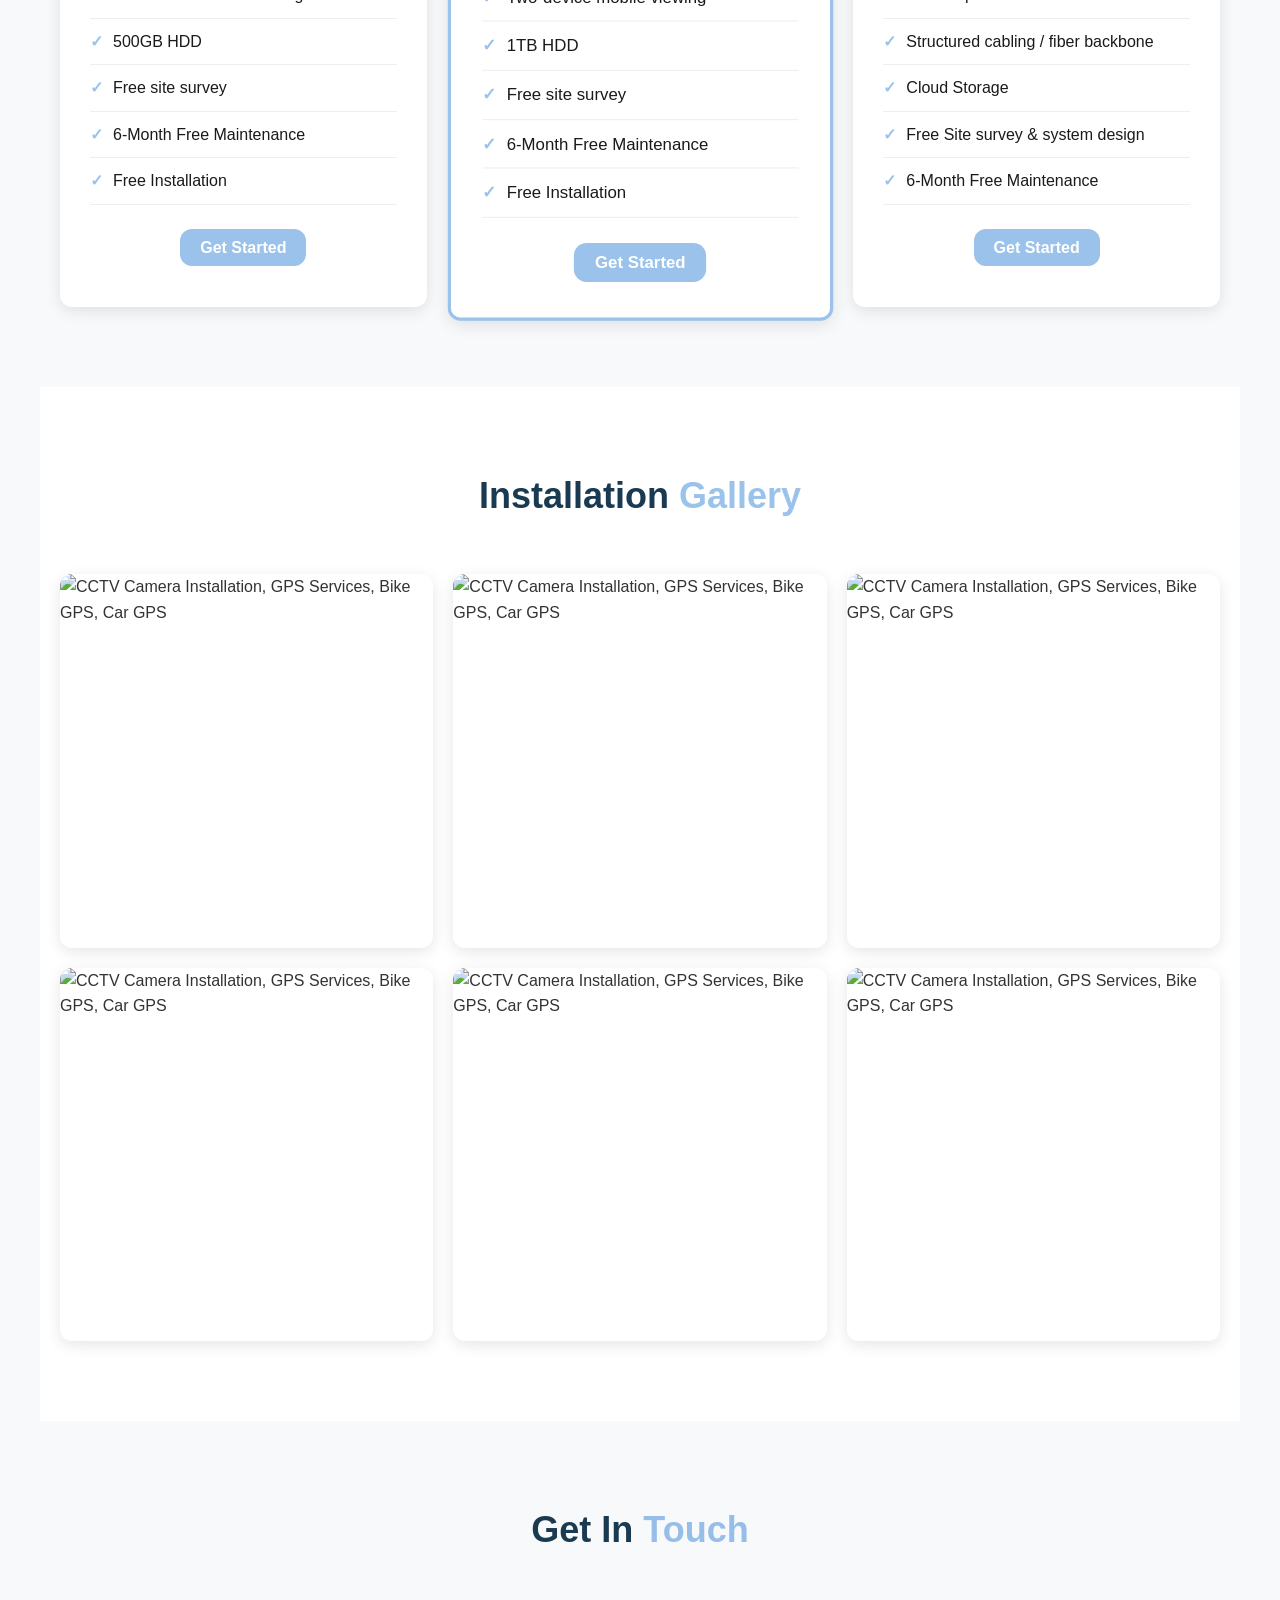
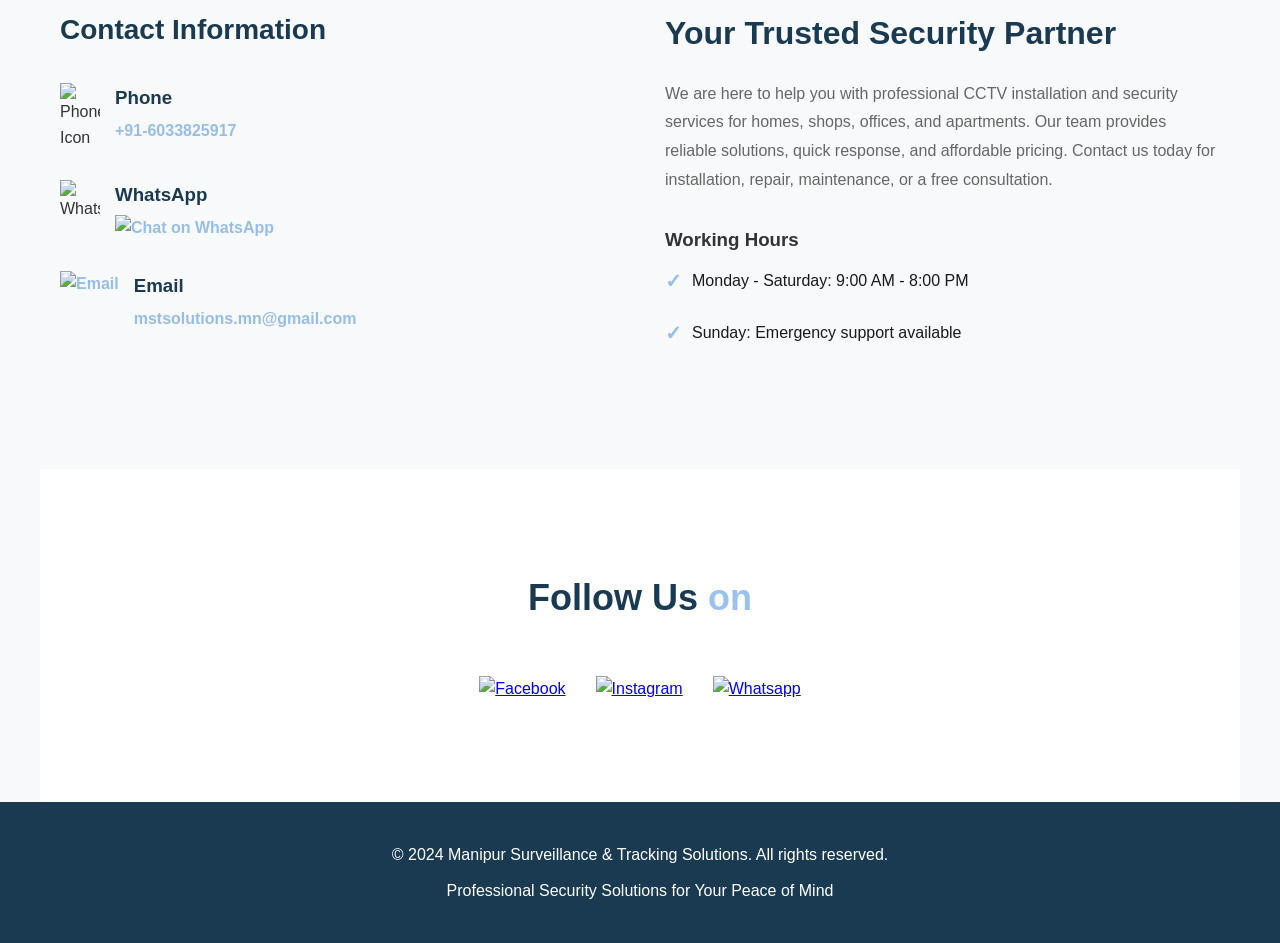
==== commit 7f9ce1e6: "Update index.html" ====
--- a/index.html
+++ b/index.html
@@ -3,7 +3,7 @@
 <head>
   <meta charset="UTF-8">
   <meta name="viewport" content="width=device-width, initial-scale=1.0">
-  <title>Manipur Surveillance & Tracking Solution in Manipur | MST Solutions in Manipur </title>
+  <title>Manipur Surveillance & Tracking Solutions in Manipur | MST Solutions in Manipur </title>
   <link rel="icon" type="image/png" href="images/icon.png">
   <meta name="description" content=" Manipur Surveillance & Tracking Solutions provides professional CCTV camera installation and GPS tracking system services for homes and businesses in Imphal, Manipur. Fast and affordable IT support">
   <meta name="keywords" content="CCTV installation in Imphal, Manipur, GPS tracker installation in Imphal, Manipur, security systems, surveillance, Manipur CCTV, Manipur GPS, Security solutions in Manipur, Home security in Manipur">
@@ -17,7 +17,7 @@
     <nav>
       <a href="#hero" class="logo">
         <img src="images/icon.png" alt="CCTV Security Icon" class="title-icon">
-        MST
+        MSTs
       </a>
       <ul class="nav-links" id="navLinks">
         <li><a href="#hero">Home</a></li>
@@ -40,7 +40,7 @@
   <section id="hero">
     <div class="hero-content">
       <h1>CCTV Camera Installation and GPS Tracking Services</h1>
-      <p>MST Solutions provides professional CCTV camera installation,
+      <p>MSTs provides professional CCTV camera installation,
 security surveillance systems, and GPS vehicle tracking services.
 We offer reliable security solutions for homes, offices, shops,
 and vehicles.</p>
@@ -288,9 +288,9 @@
 
   <!-- MOBILE CTA BUTTONS -->
   <div class="mobile-cta">
-    <a href="tel:+919612913460" class="call-btn"><img src="https://cdn-icons-png.flaticon.com/512/597/597177.png
+    <a href="tel:+916033825917" class="call-btn"><img src="https://cdn-icons-png.flaticon.com/512/597/597177.png
 "alt="Call" width="40"></a>
-    <a href="https://wa.me/919612913460?text=Hello%20SecureTech" target="_blank" class="whatsapp-btn"><img src="https://cdn-icons-png.flaticon.com/512/733/733585.png" 
+    <a href="https://wa.me/916033825917?text=Hello%20SecureTech" target="_blank" class="whatsapp-btn"><img src="https://cdn-icons-png.flaticon.com/512/733/733585.png" 
        alt="WhatsApp" width="40"></a>
   </div>
 
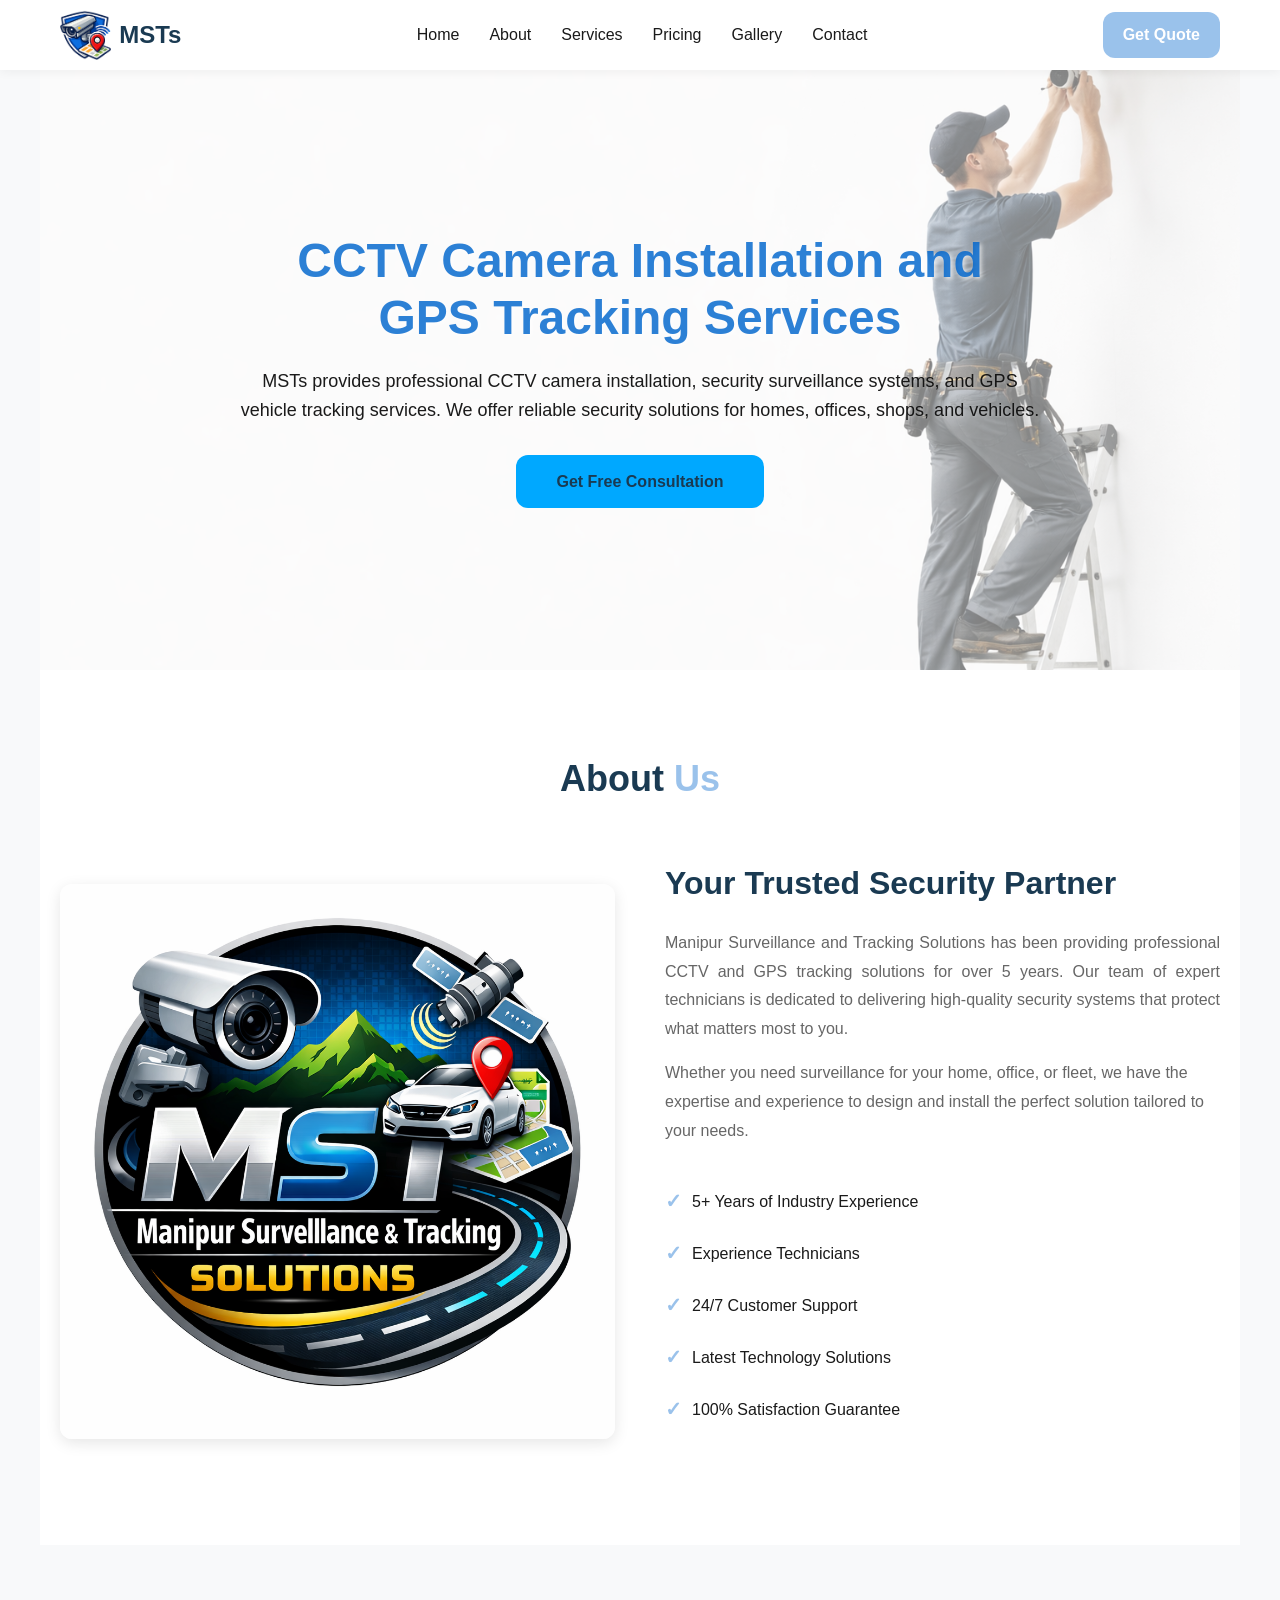
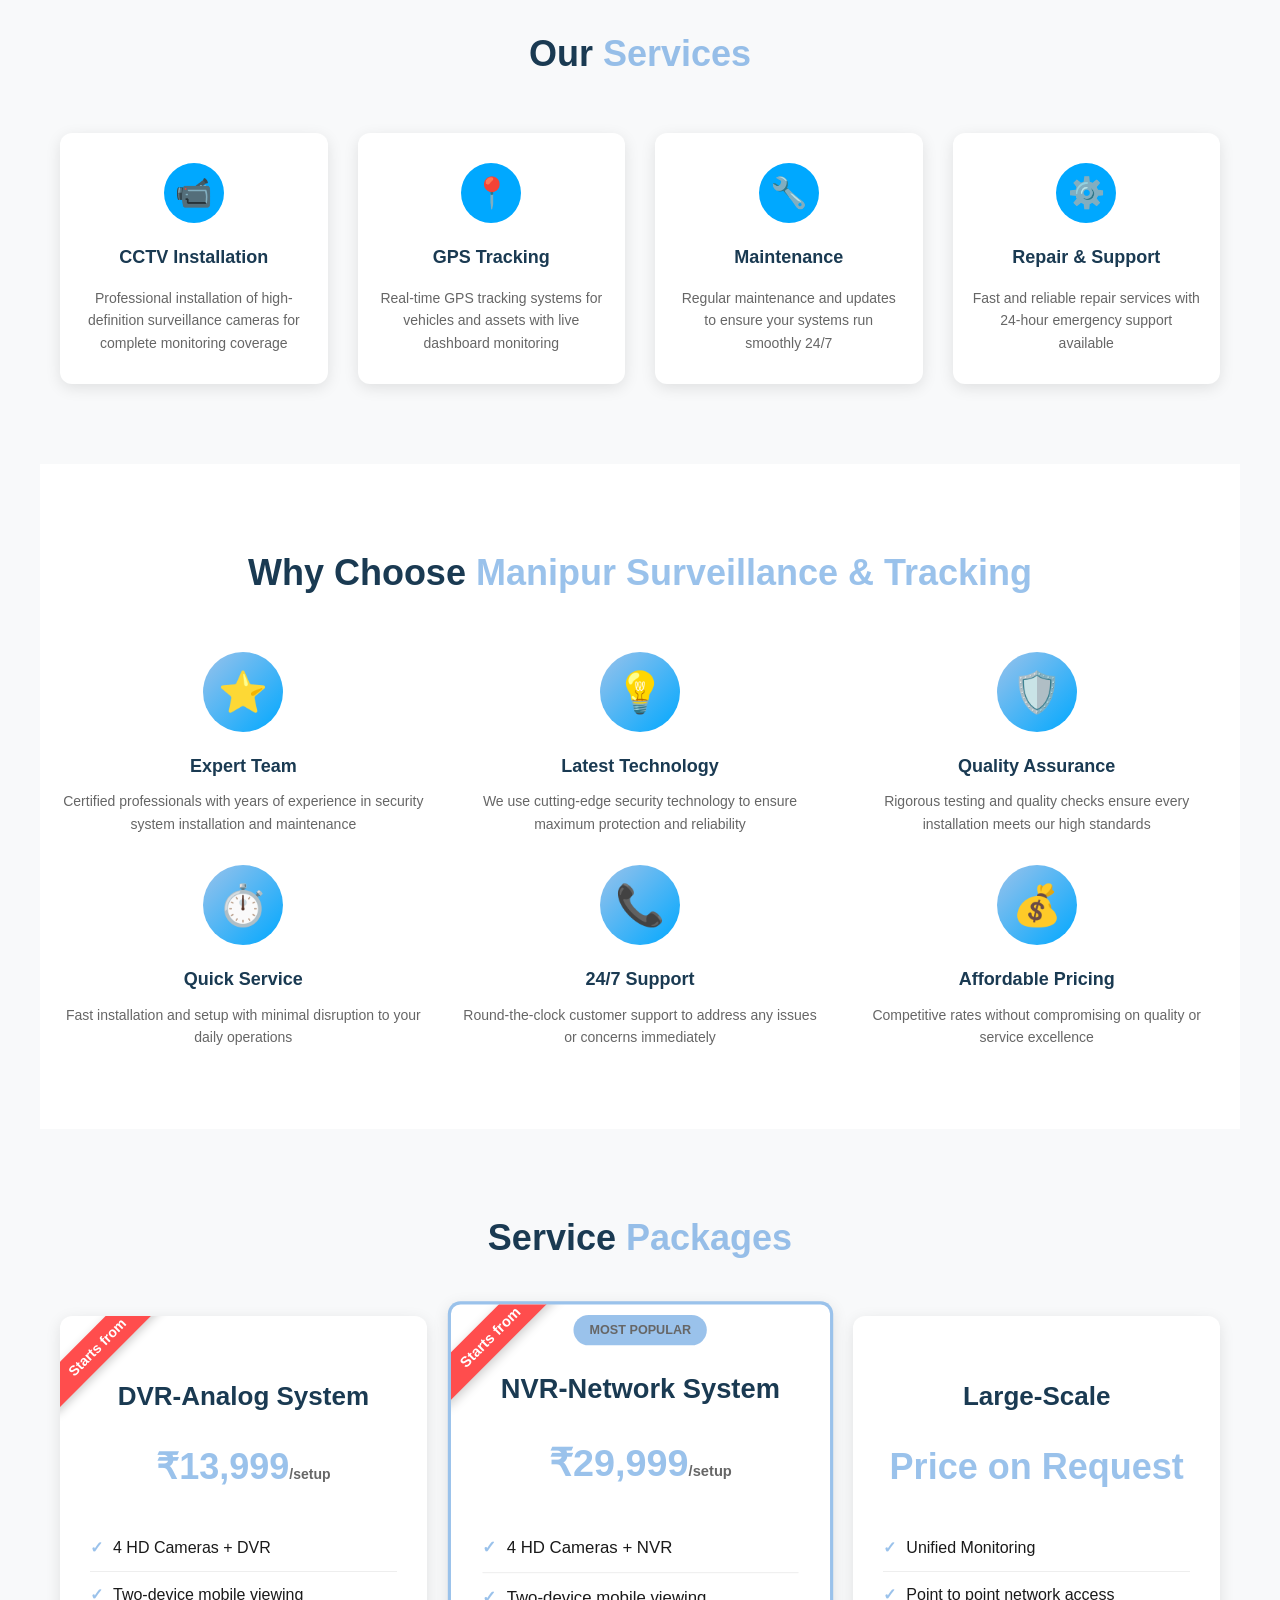
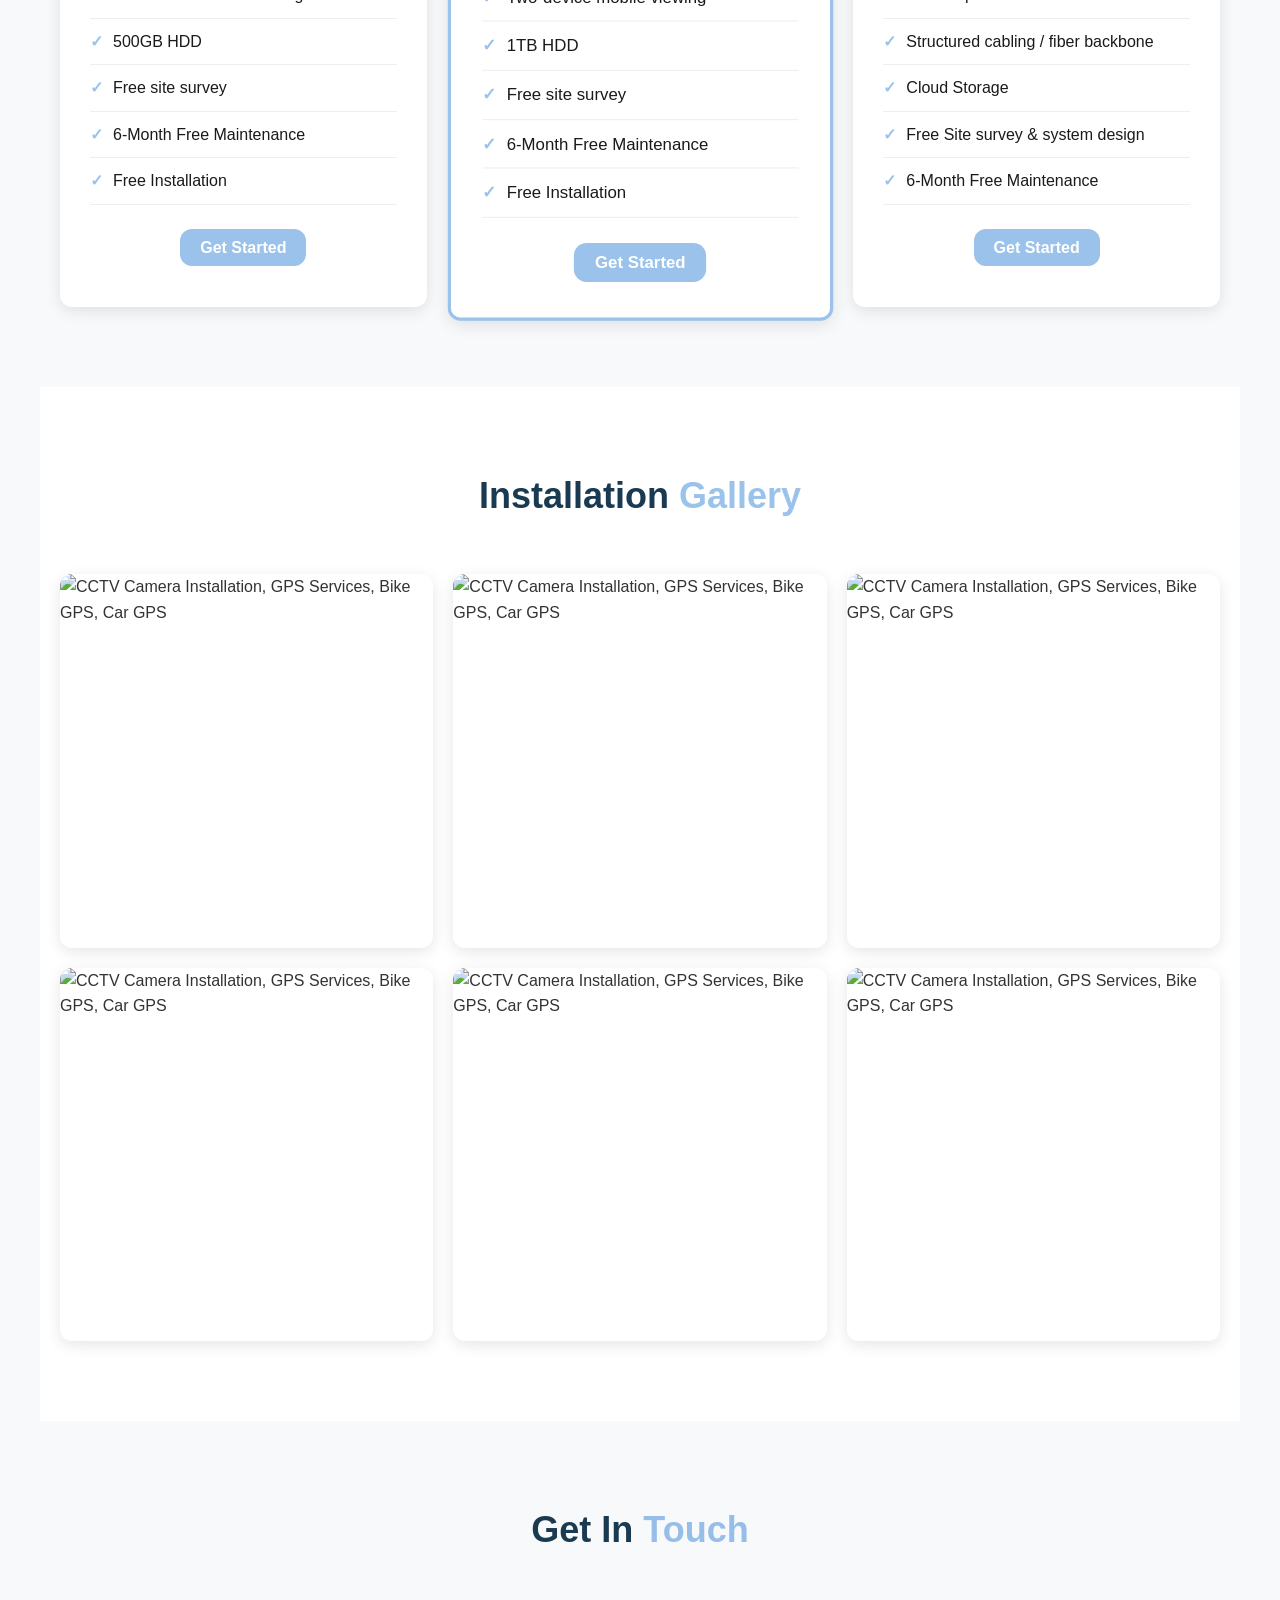
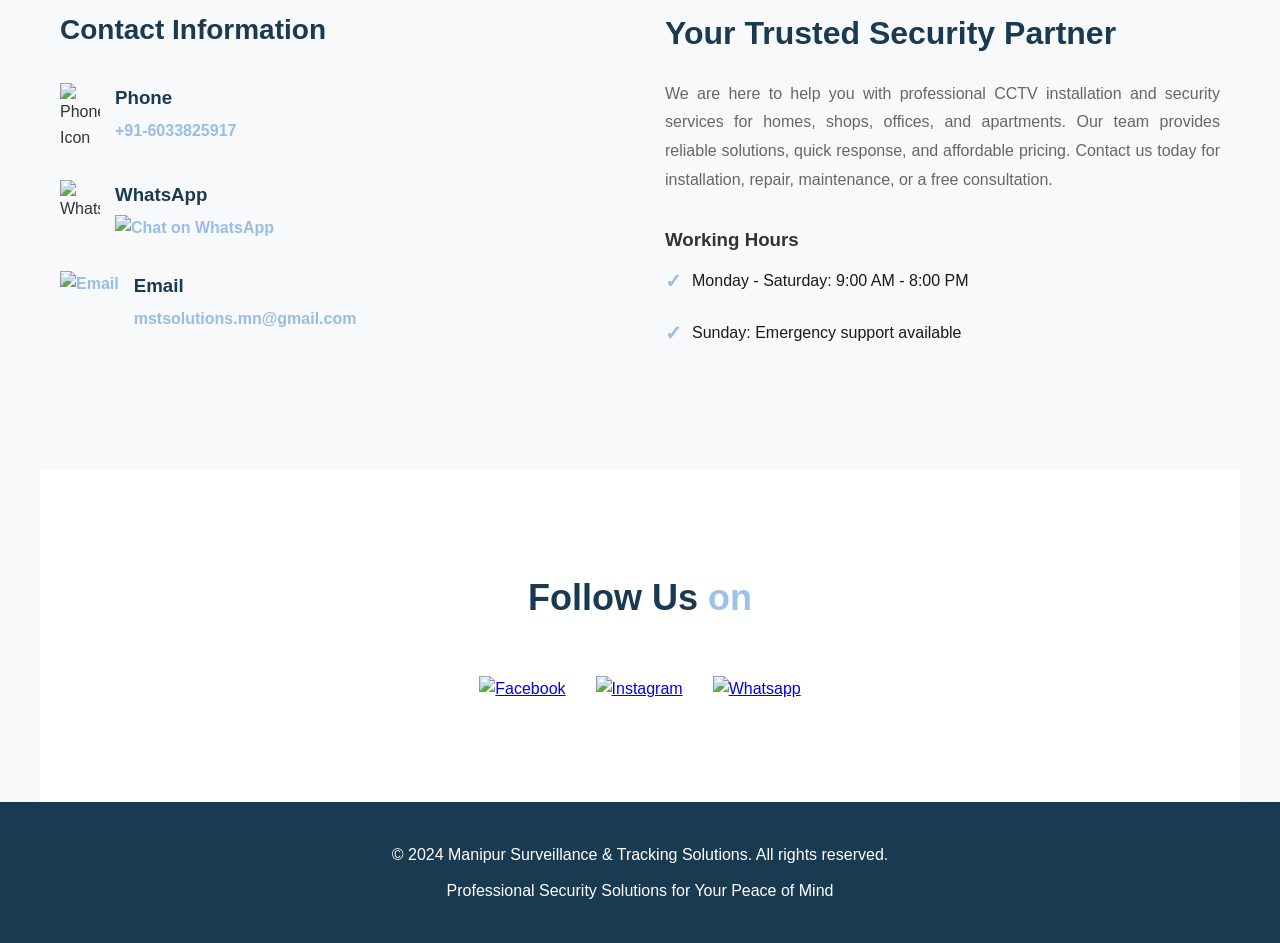
==== commit 9bce48d9: "Update index.html" ====
--- a/index.html
+++ b/index.html
@@ -57,7 +57,7 @@
       <img src="images/about.png" alt="CCTV Installation | GPS services">
       <div class="about-text">
         <h2>Your Trusted Security Partner</h2>
-        <p>Manipur Surveillance and Tracking Solutions has been providing professional CCTV and GPS tracking solutions for over 5 years. Our team of expert technicians is dedicated to delivering high-quality security systems that protect what matters most to you.</p>
+        <p class="justify-text">Manipur Surveillance and Tracking Solutions has been providing professional CCTV and GPS tracking solutions for over 5 years. Our team of expert technicians is dedicated to delivering high-quality security systems that protect what matters most to you.</p>
         <p>Whether you need surveillance for your home, office, or fleet, we have the expertise and experience to design and install the perfect solution tailored to your needs.</p>
         <ul class="about-list">
           <li>5+ Years of Industry Experience</li>
@@ -192,39 +192,6 @@
   <div class="gallery-grid" id="galleryGrid"></div>
 
 </section>
-
-  <!-- <section id="gallery">
-    <h2 class="section-title">Installation <span>Gallery</span></h2>
-    <div class="gallery-grid">
-      <div class="gallery-item">
-        <img id="randomImage" alt="CCTV Installation">
-        <div class="gallery-overlay">CCTV Setup</div>
-      </div> -->
-
-      <!-- <div class="gallery-item">
-        <img src="https://drive.google.com/thumbnail?id=1pG8QChhxIkMUXYF3ZOSVx7C3EWxMxW1d&sz=w1000" alt="CCTV Installation">
-        <div class="gallery-overlay">CCTV Setup</div>
-      </div> -->
-       <!-- <div class="gallery-item">
-        <img src="https://images.unsplash.com/photo-1488149274405-c8bb046ae2ad?w=400&h=400&fit=crop" alt="Professional Installation">
-        <div class="gallery-overlay">Professional Service</div>
-      </div>
-      <div class="gallery-item">
-        <img src="https://images.unsplash.com/photo-1517694712202-14dd9538aa97?w=400&h=400&fit=crop" alt="GPS Tracking">
-        <div class="gallery-overlay">GPS Tracking</div>
-      </div>
-      <div class="gallery-item">
-        <img src="https://images.unsplash.com/photo-1550258987-920a2eae7d1f?w=400&h=400&fit=crop" alt="Camera Installation">
-        <div class="gallery-overlay">Camera Install</div>
-      </div>
-      <div class="gallery-item">
-        <img src="https://images.unsplash.com/photo-1497215842964-e6b87f3f33fa?w=400&h=400&fit=crop" alt="Control Room">
-        <div class="gallery-overlay">Monitoring Center</div>
-      </div>
-      <div class="gallery-item">
-        <img src="https://images.unsplash.com/photo-1519389950473-47ba0277781c?w=400&h=400&fit=crop" alt="Technical Support">
-        <div class="gallery-overlay">Technical Support</div>
-      </div> -->
     </div>
   </section>
 
@@ -267,7 +234,7 @@
       </div>
       <div class="about-text">
         <h2>Your Trusted Security Partner</h2>
-        <p> We are here to help you with professional CCTV installation and security services for homes, shops, offices, and apartments. Our team provides reliable solutions, quick response, and affordable pricing.
+        <p class="justify-text"> We are here to help you with professional CCTV installation and security services for homes, shops, offices, and apartments. Our team provides reliable solutions, quick response, and affordable pricing.
       Contact us today for installation, repair, maintenance, or a free consultation.</p>
         <ul class="about-list"> <h3>Working Hours</h3>
           <li>Monday - Saturday: 9:00 AM - 8:00 PM</li>
@@ -290,7 +257,7 @@
   <div class="mobile-cta">
     <a href="tel:+916033825917" class="call-btn"><img src="https://cdn-icons-png.flaticon.com/512/597/597177.png
 "alt="Call" width="40"></a>
-    <a href="https://wa.me/916033825917?text=Hello%20SecureTech" target="_blank" class="whatsapp-btn"><img src="https://cdn-icons-png.flaticon.com/512/733/733585.png" 
+    <a href="https://wa.me/916033825917?text=Hello%20MSTs" target="_blank" class="whatsapp-btn"><img src="https://cdn-icons-png.flaticon.com/512/733/733585.png" 
        alt="WhatsApp" width="40"></a>
   </div>
 
--- a/css/styles.css
+++ b/css/styles.css
@@ -898,8 +898,11 @@
    .title-icon{
   width: clamp(50px,4vw,75px);
 }
-
-
-
-
-
+.justify-text {
+  text-align: justify;
+}
+
+
+
+
+
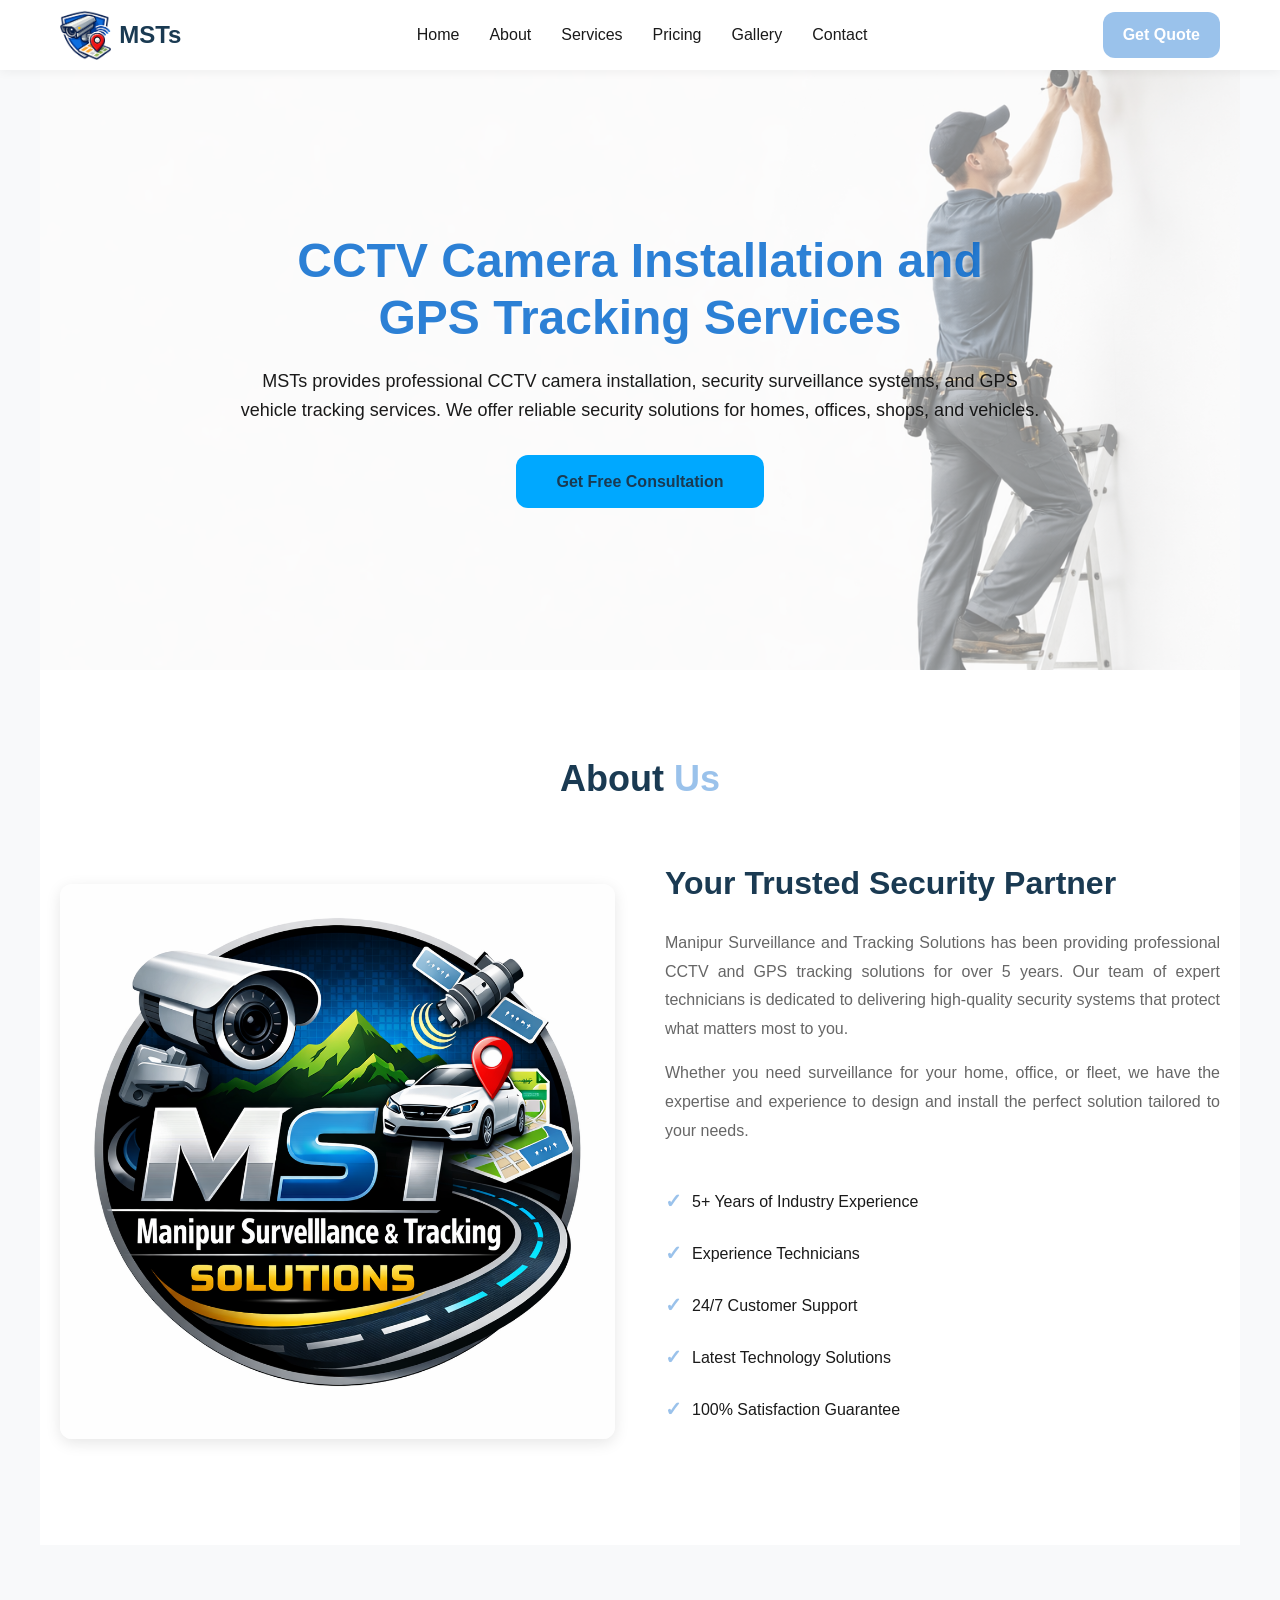
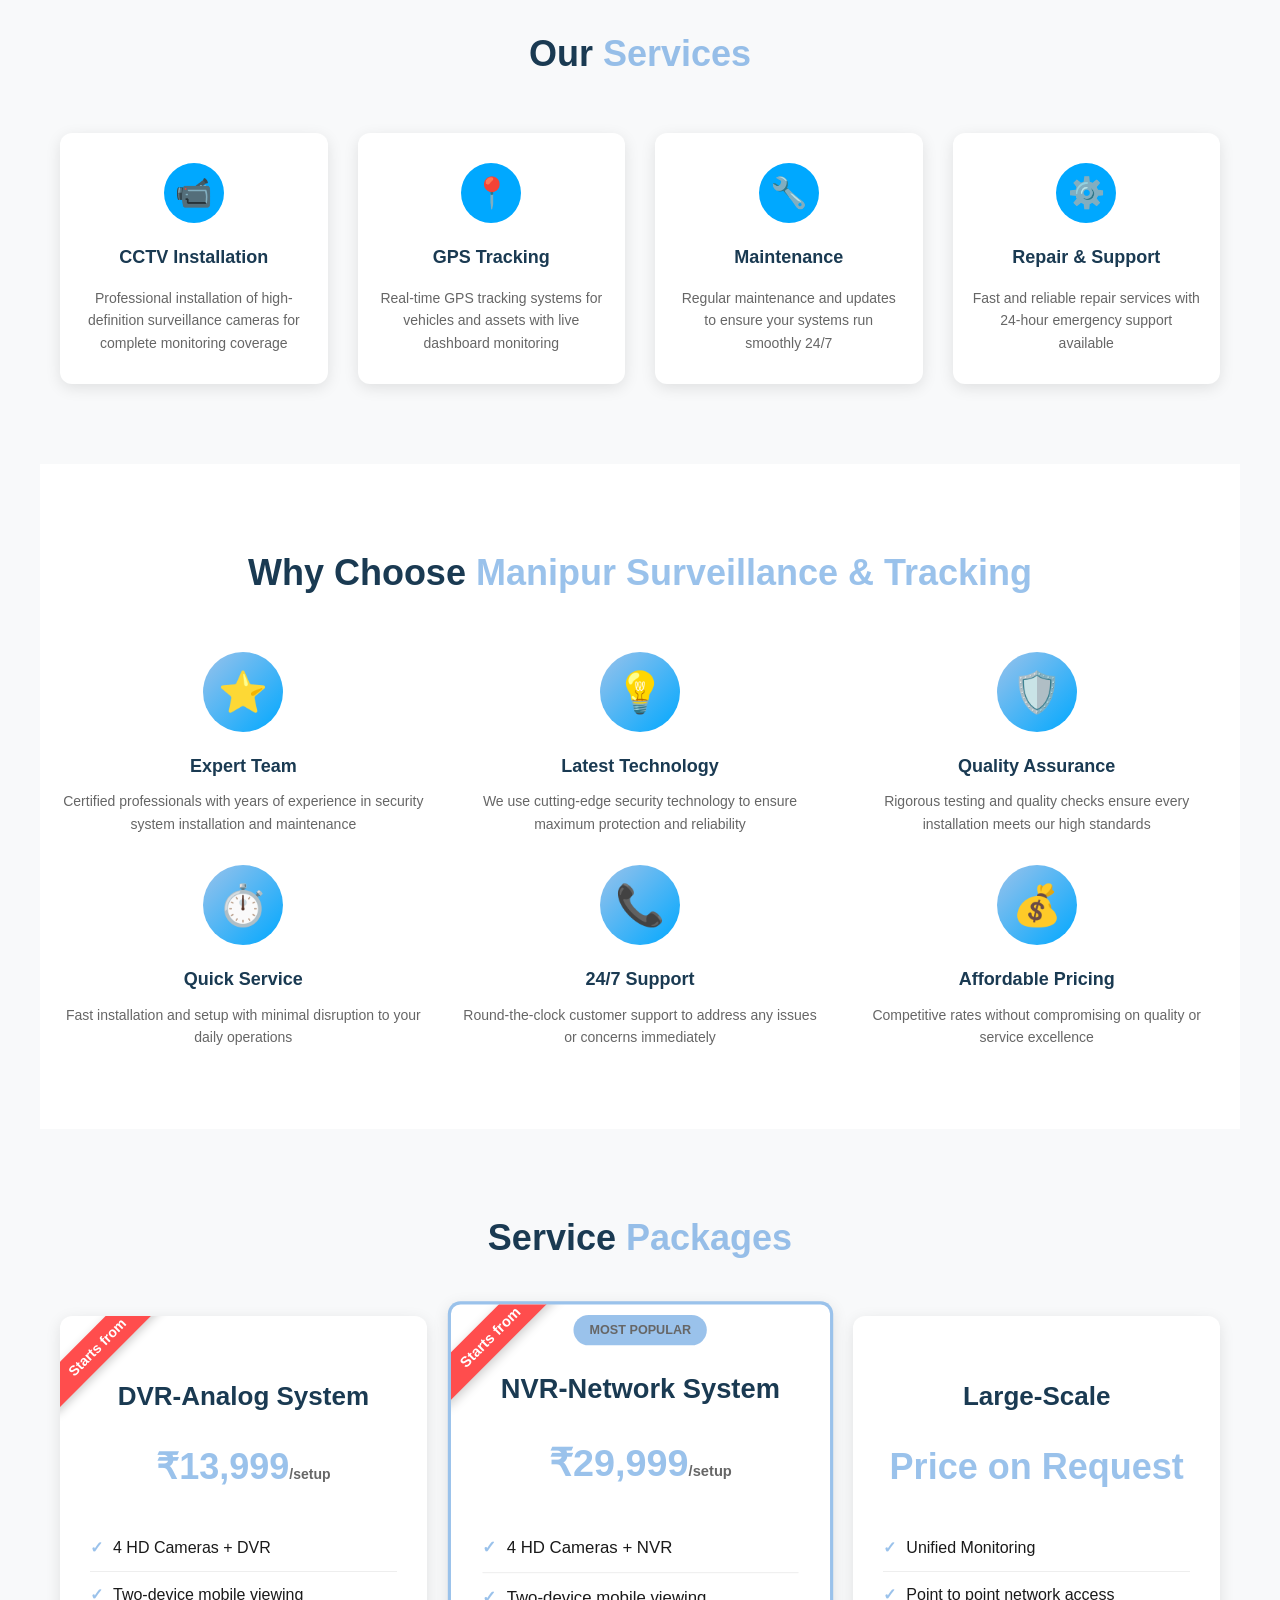
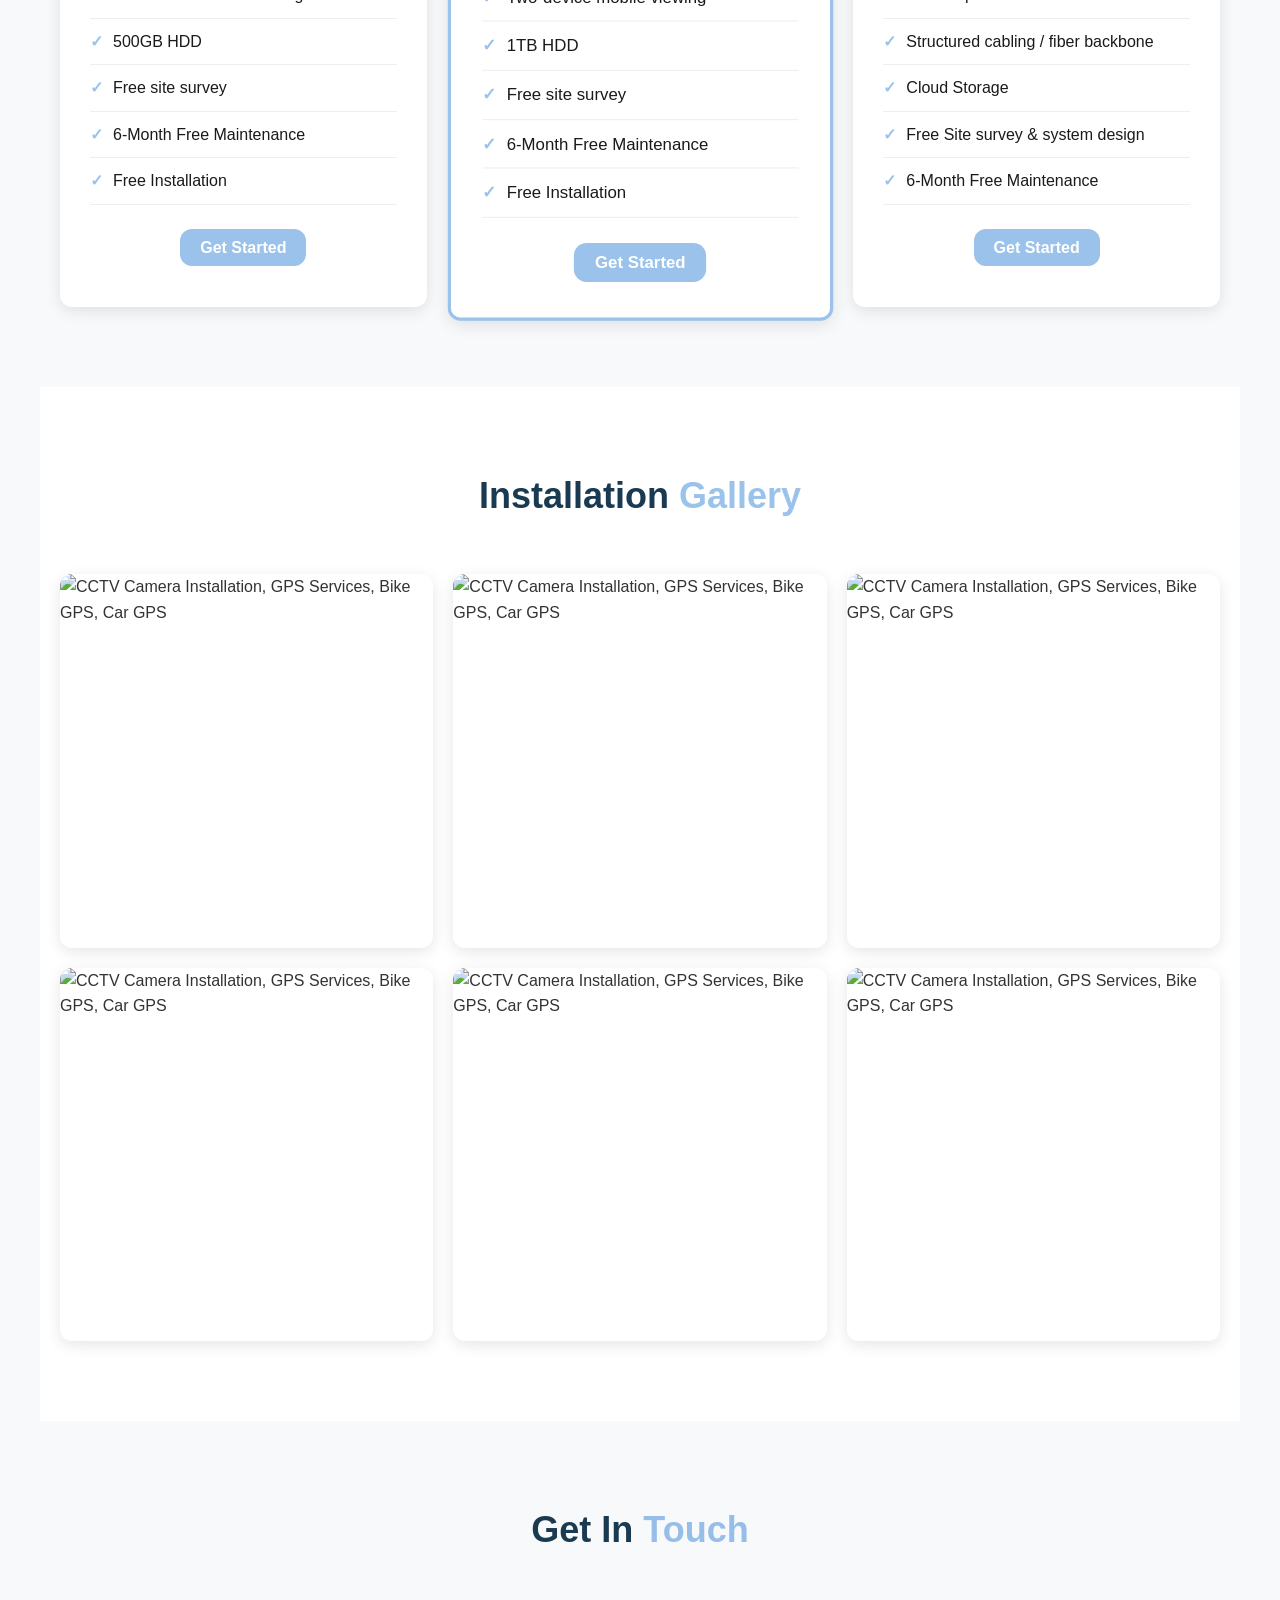
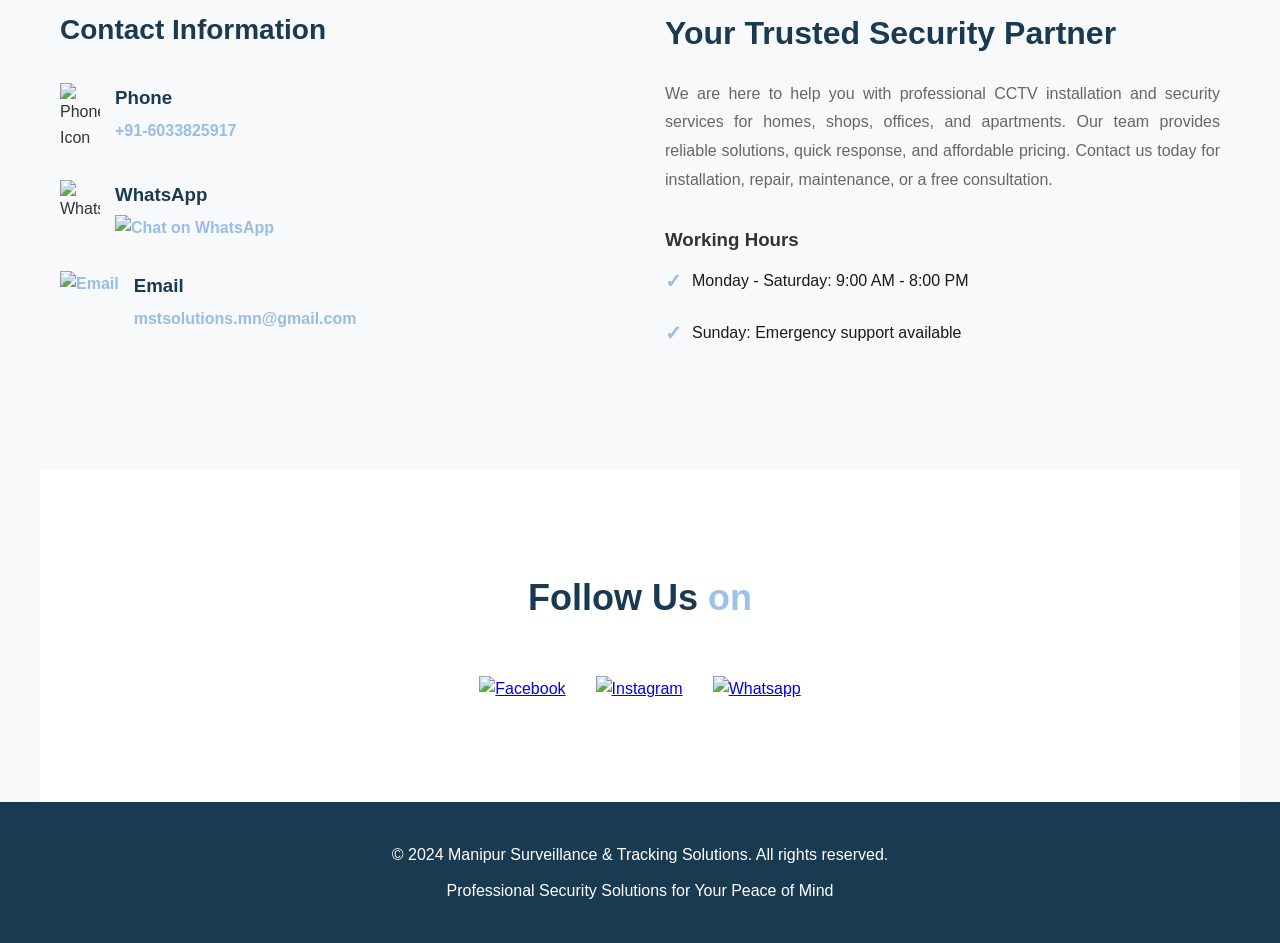
==== commit 3bddb34b: "Update index.html" ====
--- a/index.html
+++ b/index.html
@@ -58,7 +58,7 @@
       <div class="about-text">
         <h2>Your Trusted Security Partner</h2>
         <p class="justify-text">Manipur Surveillance and Tracking Solutions has been providing professional CCTV and GPS tracking solutions for over 5 years. Our team of expert technicians is dedicated to delivering high-quality security systems that protect what matters most to you.</p>
-        <p>Whether you need surveillance for your home, office, or fleet, we have the expertise and experience to design and install the perfect solution tailored to your needs.</p>
+        <p class="justify-text">Whether you need surveillance for your home, office, or fleet, we have the expertise and experience to design and install the perfect solution tailored to your needs.</p>
         <ul class="about-list">
           <li>5+ Years of Industry Experience</li>
           <li>Experience Technicians</li>
--- a/css/styles.css
+++ b/css/styles.css
@@ -900,6 +900,7 @@
 }
 .justify-text {
   text-align: justify;
+  text-justify: inter-word; /* improves spacing */
 }
 
 
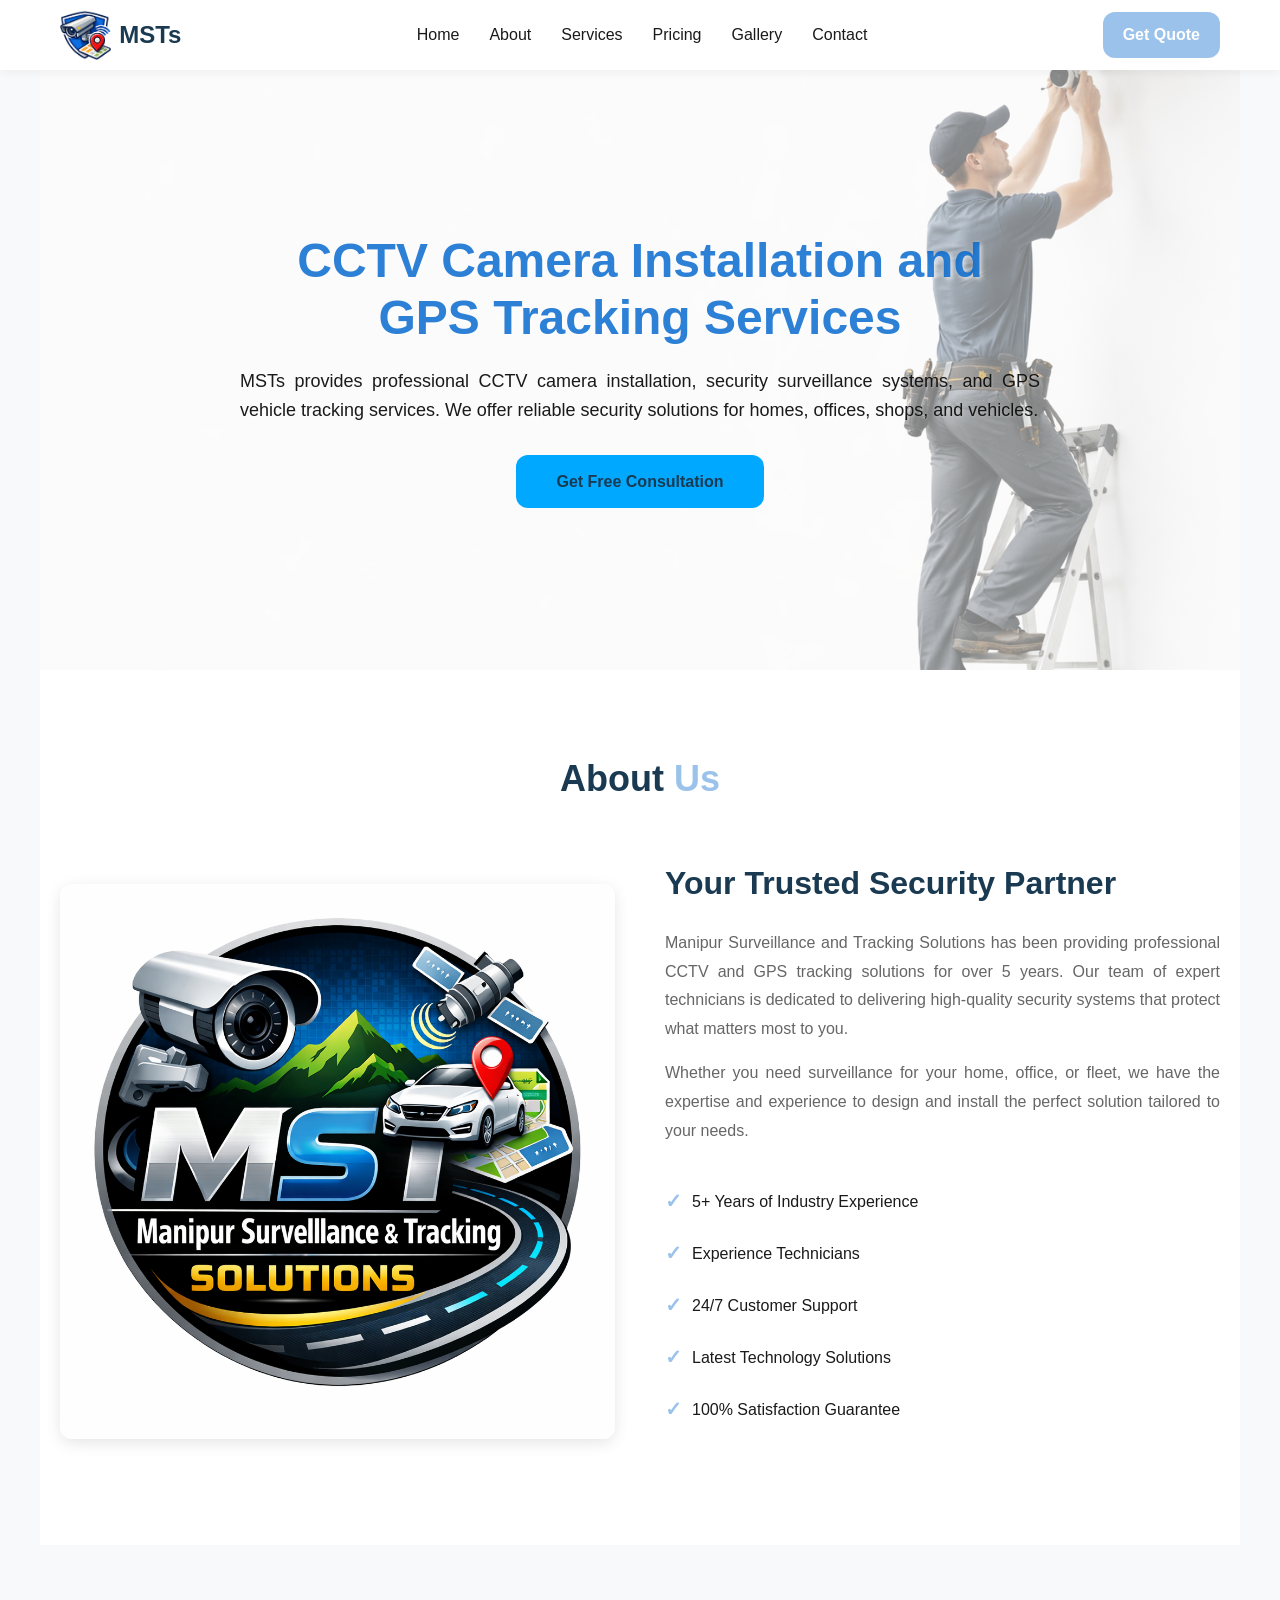
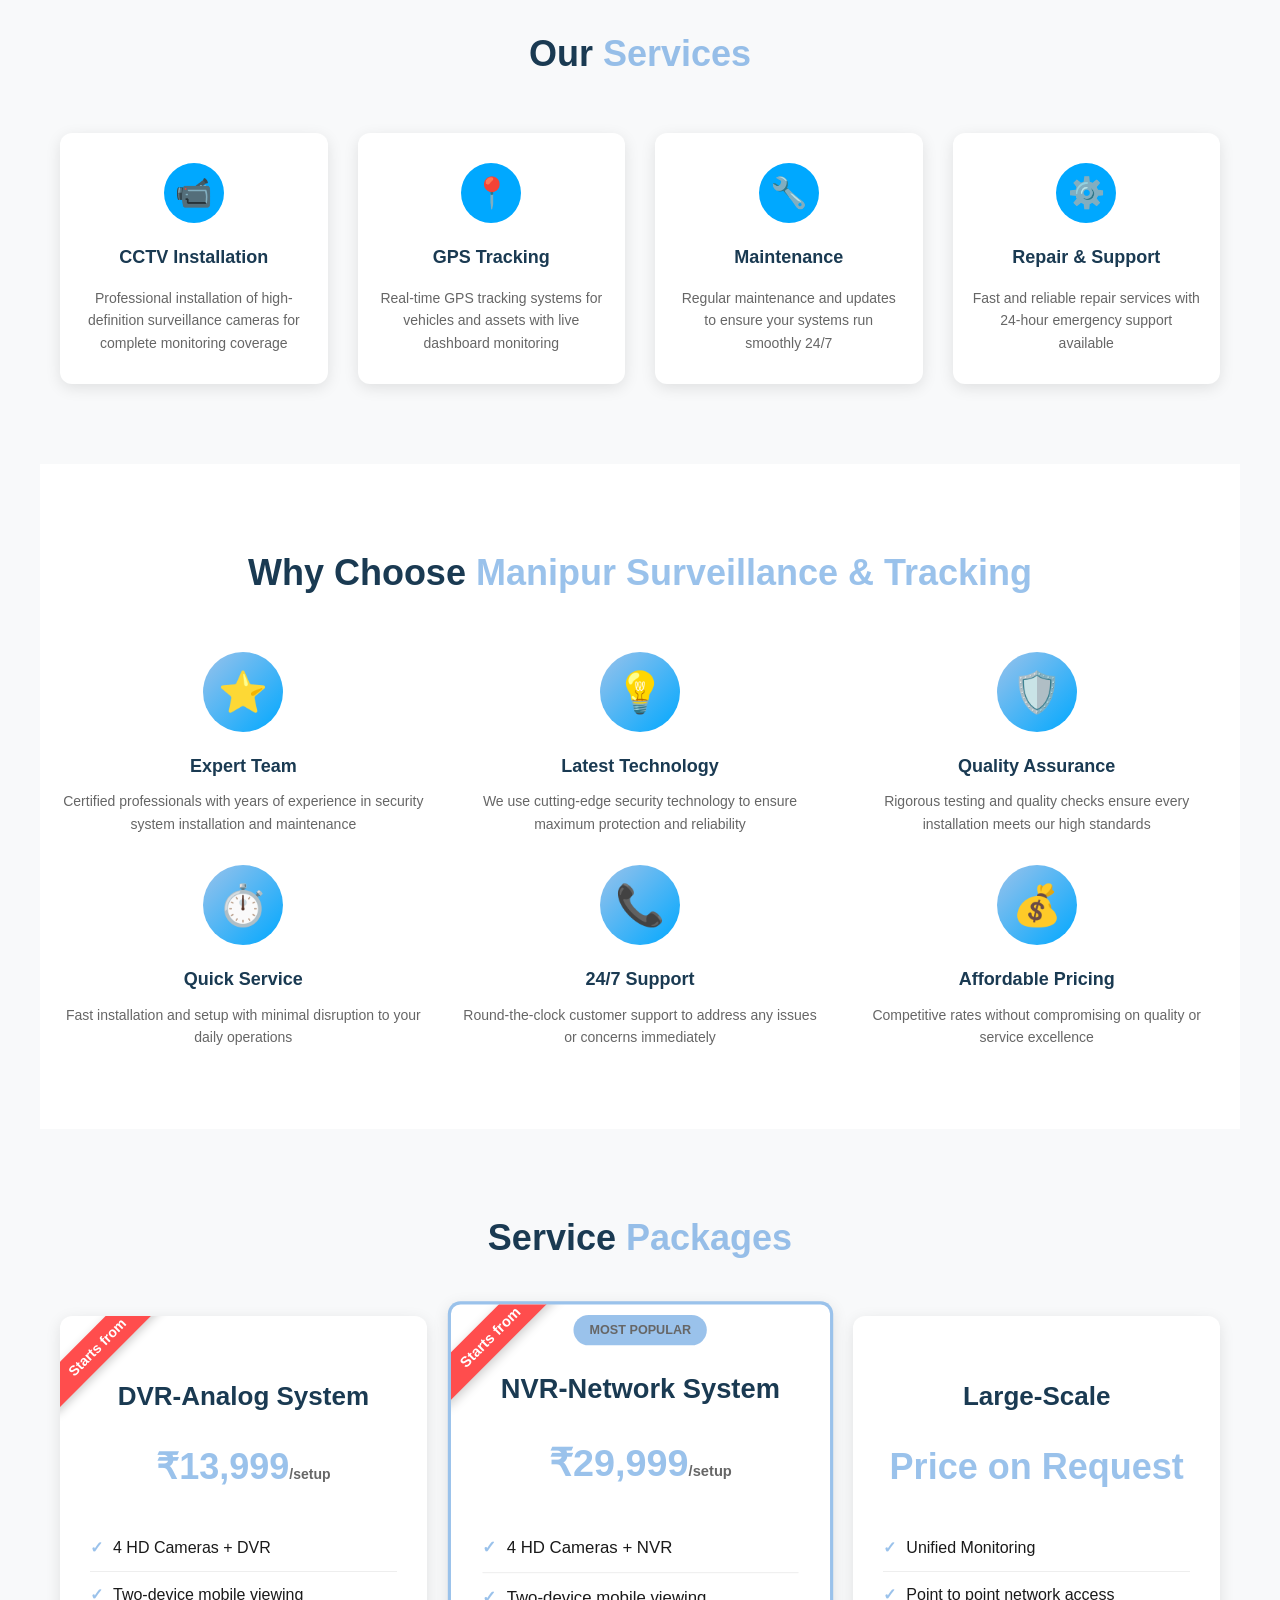
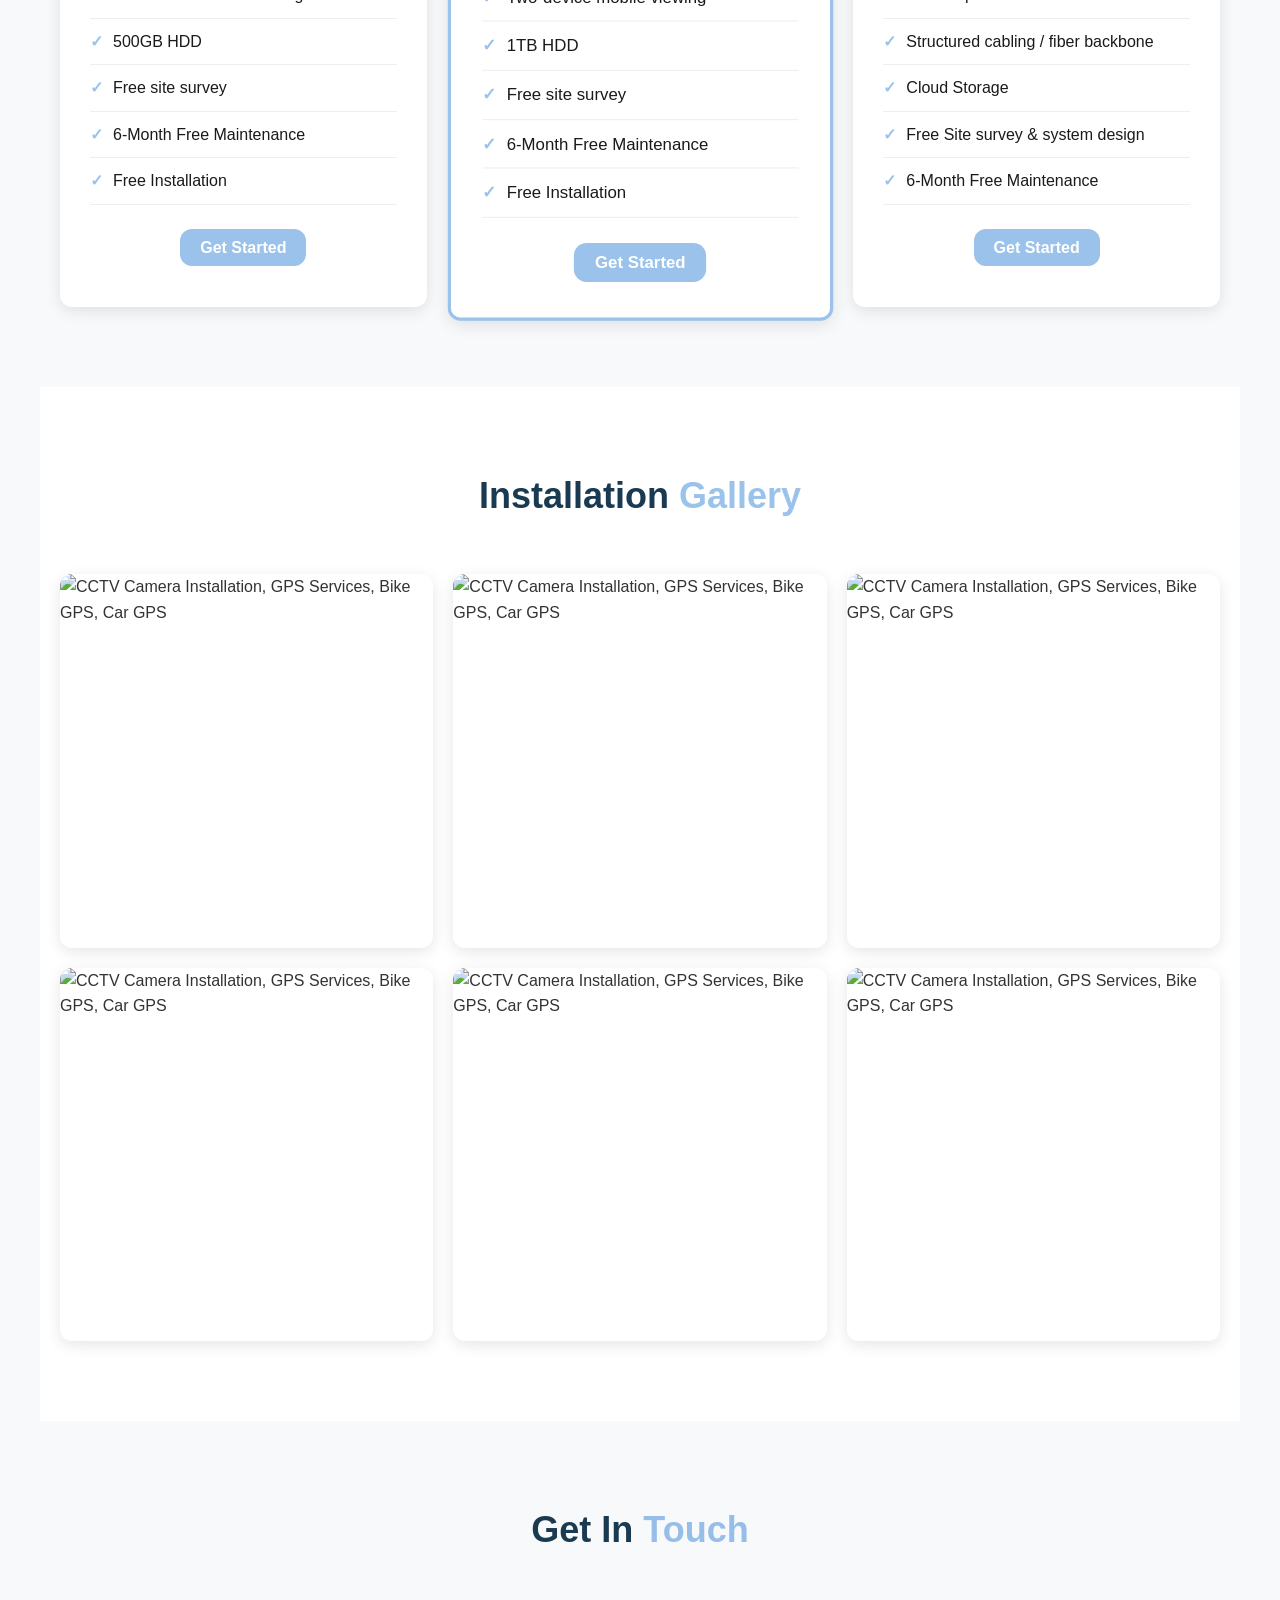
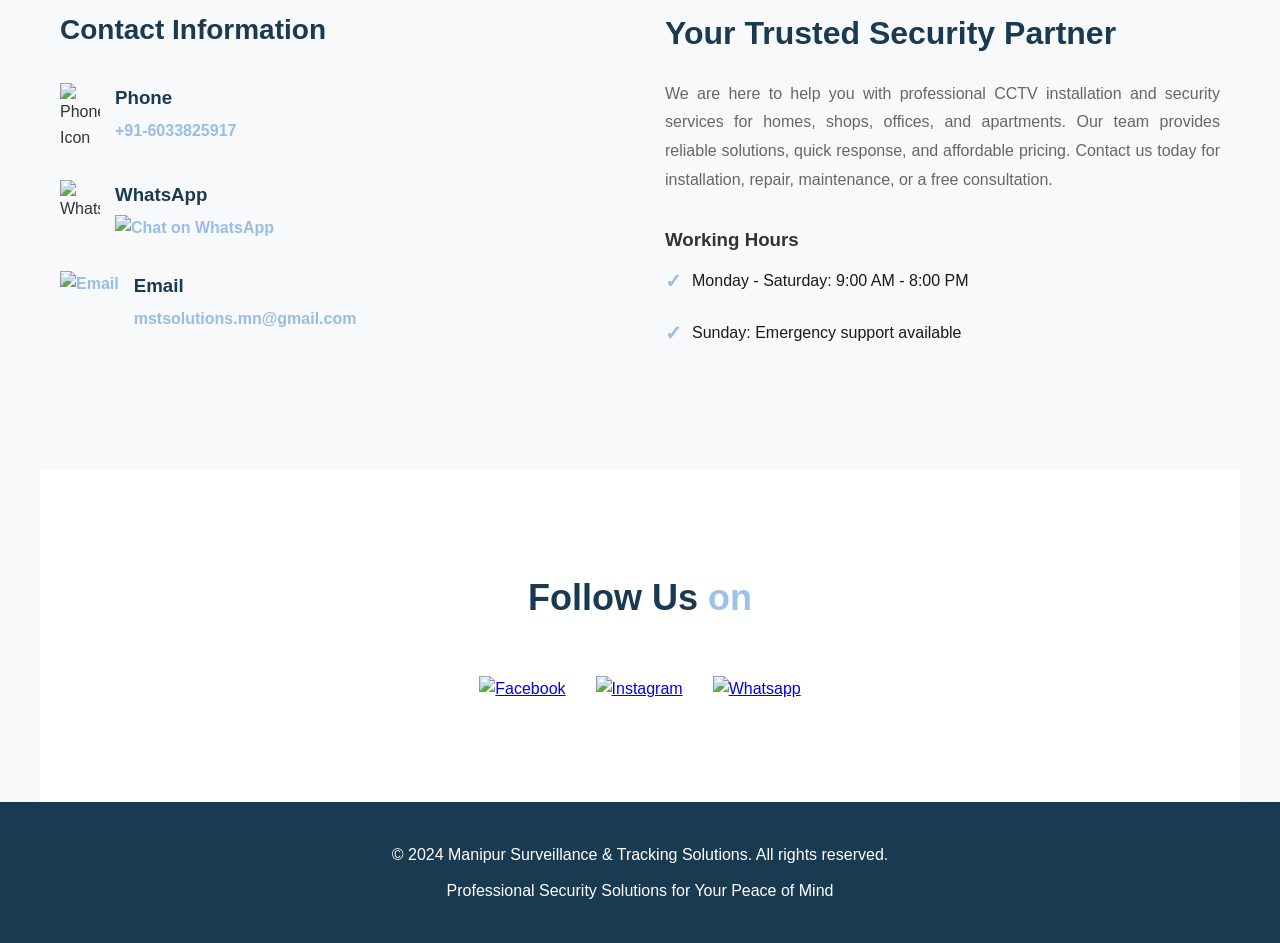
==== commit 241adae7: "Update index.html" ====
--- a/index.html
+++ b/index.html
@@ -40,7 +40,7 @@
   <section id="hero">
     <div class="hero-content">
       <h1>CCTV Camera Installation and GPS Tracking Services</h1>
-      <p>MSTs provides professional CCTV camera installation,
+      <p class="justify-text">MSTs provides professional CCTV camera installation,
 security surveillance systems, and GPS vehicle tracking services.
 We offer reliable security solutions for homes, offices, shops,
 and vehicles.</p>
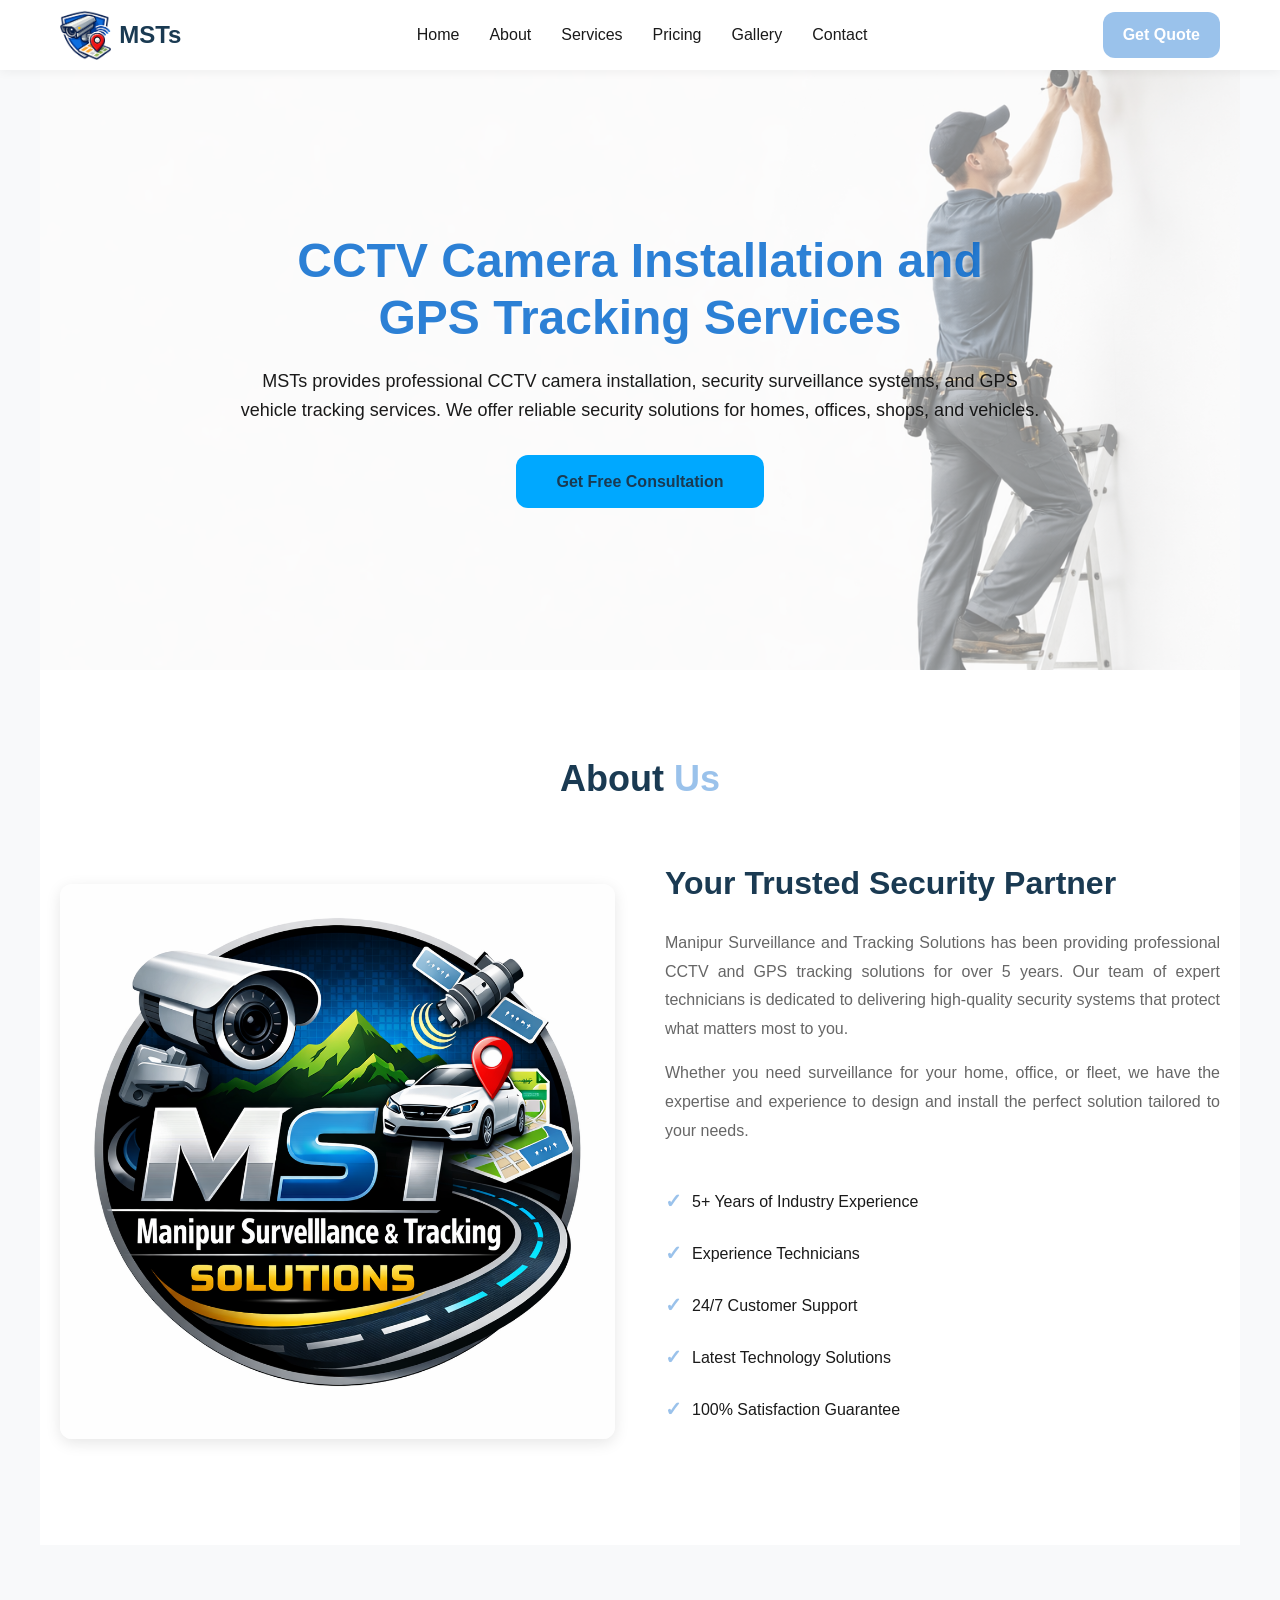
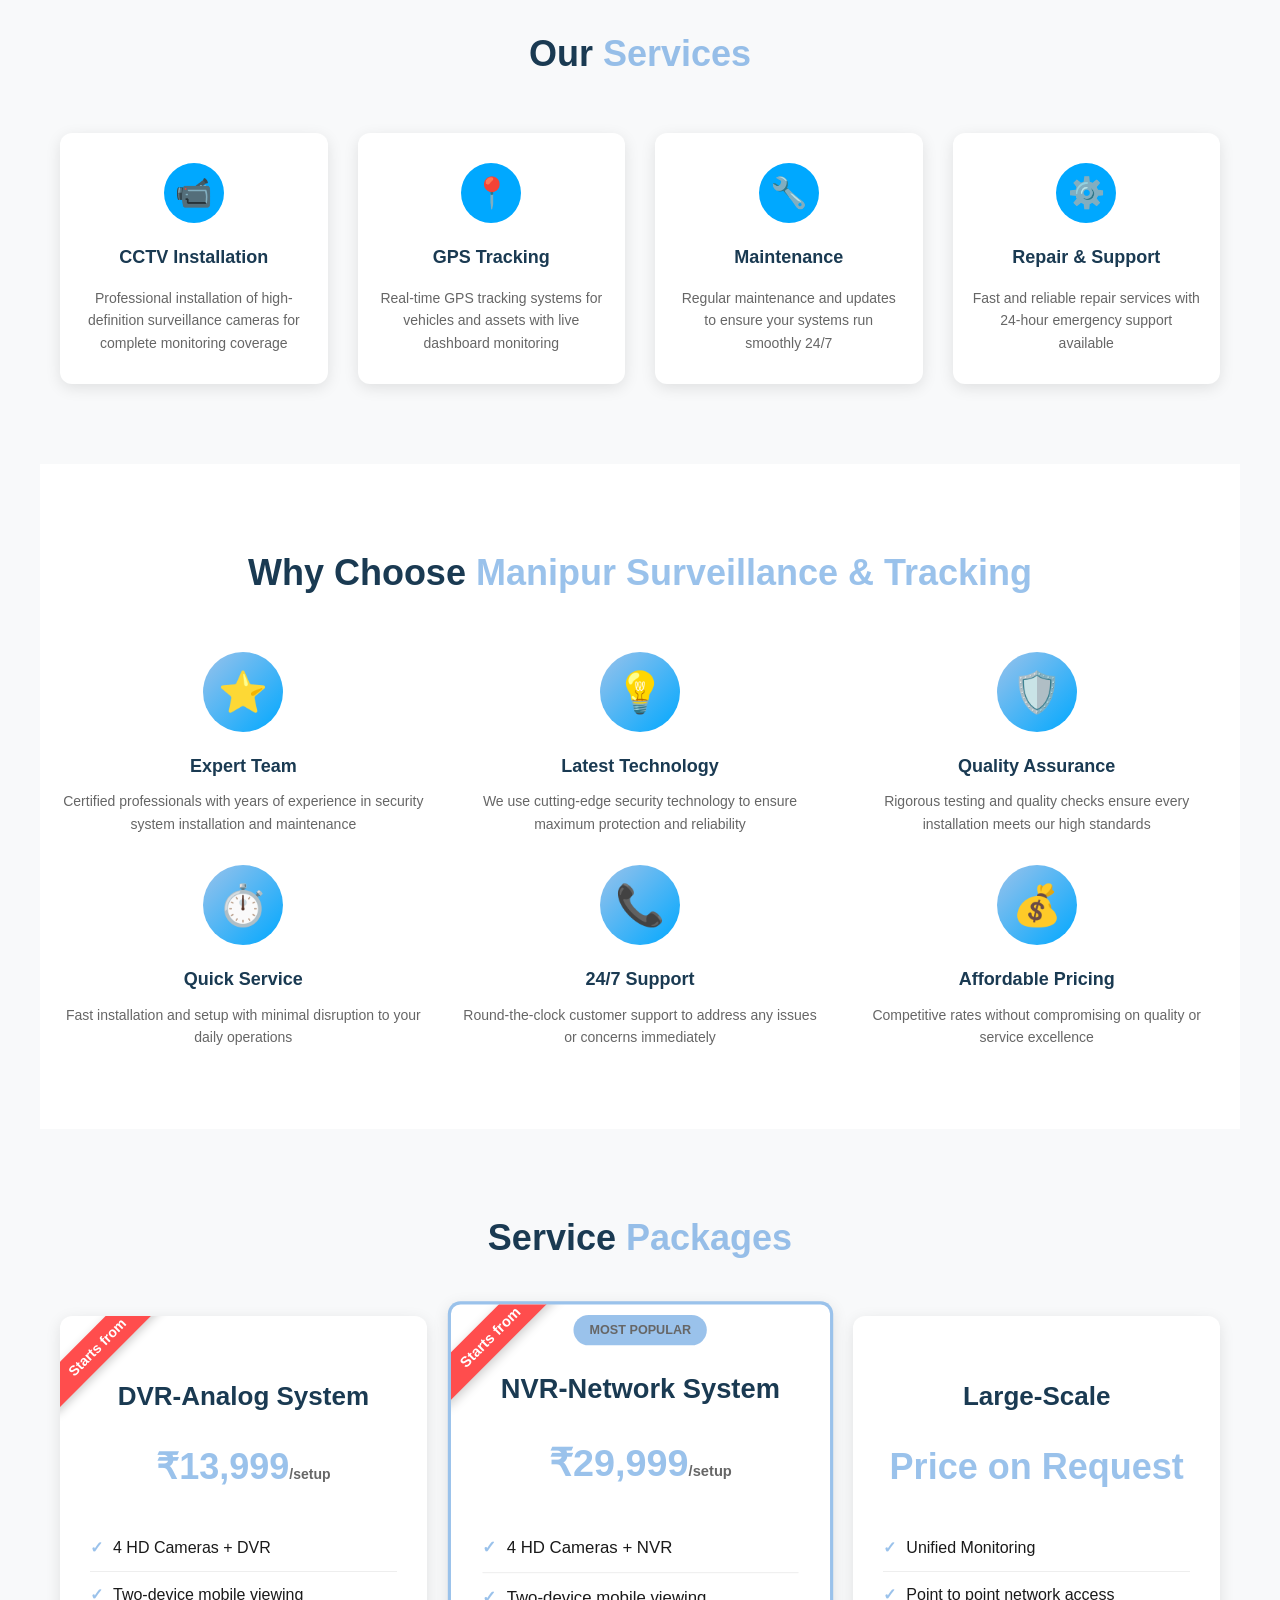
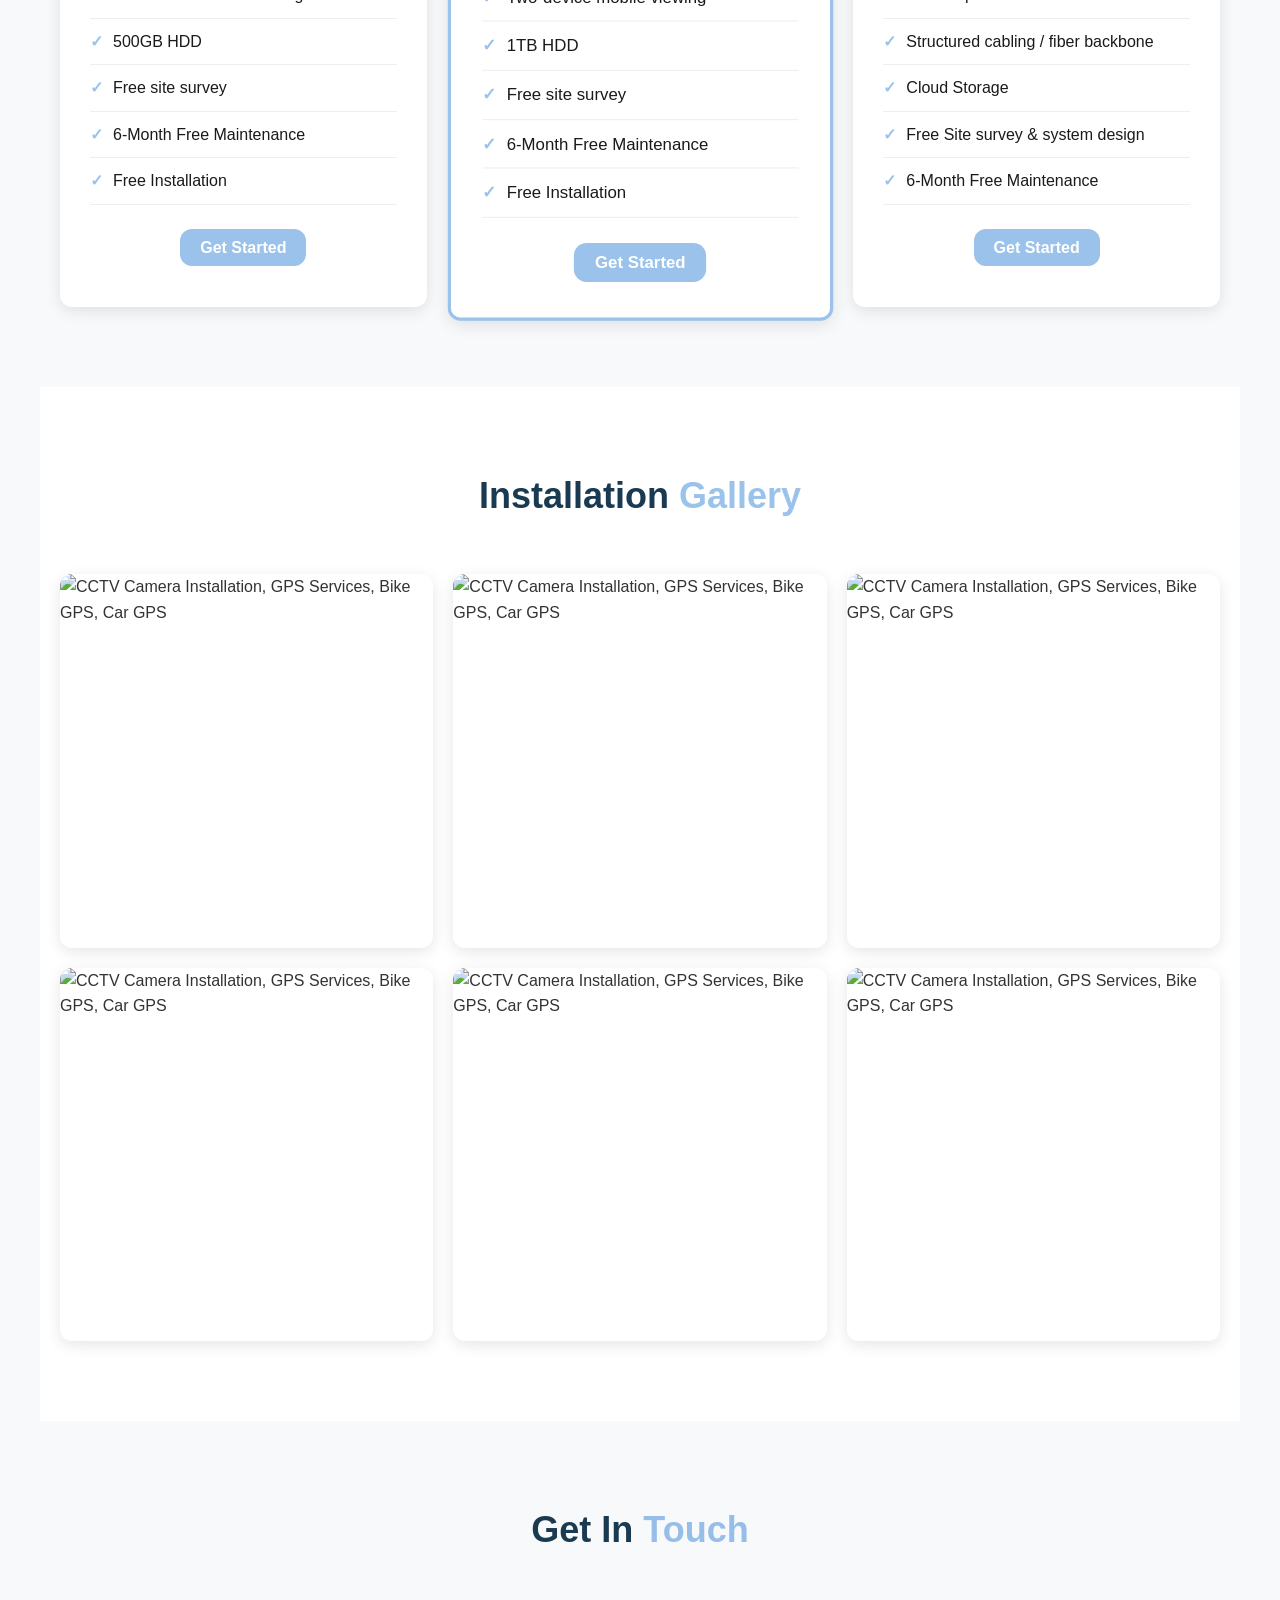
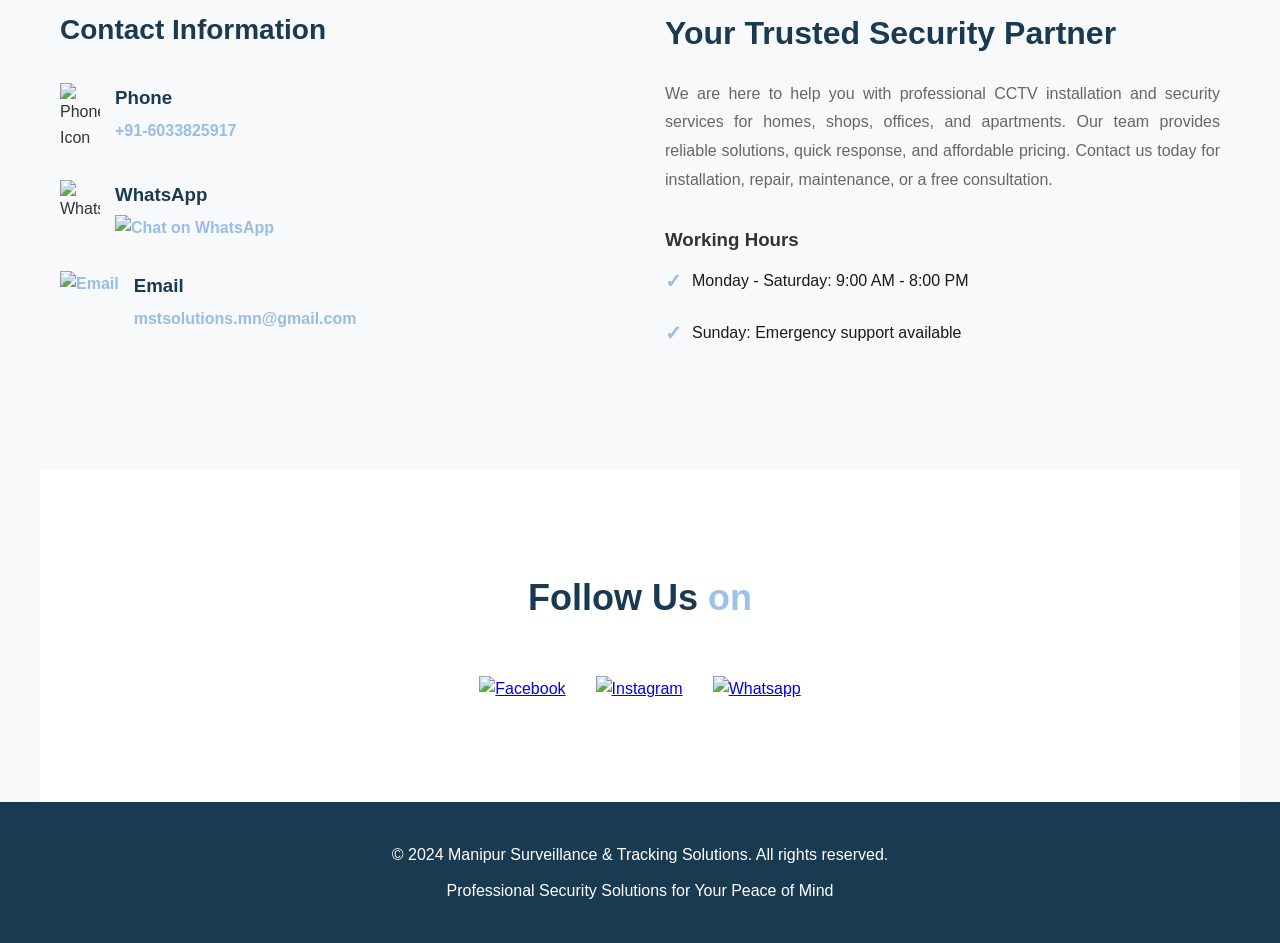
==== commit ce70908f: "Update index.html" ====
--- a/index.html
+++ b/index.html
@@ -40,7 +40,7 @@
   <section id="hero">
     <div class="hero-content">
       <h1>CCTV Camera Installation and GPS Tracking Services</h1>
-      <p class="justify-text">MSTs provides professional CCTV camera installation,
+      <p>MSTs provides professional CCTV camera installation,
 security surveillance systems, and GPS vehicle tracking services.
 We offer reliable security solutions for homes, offices, shops,
 and vehicles.</p>
